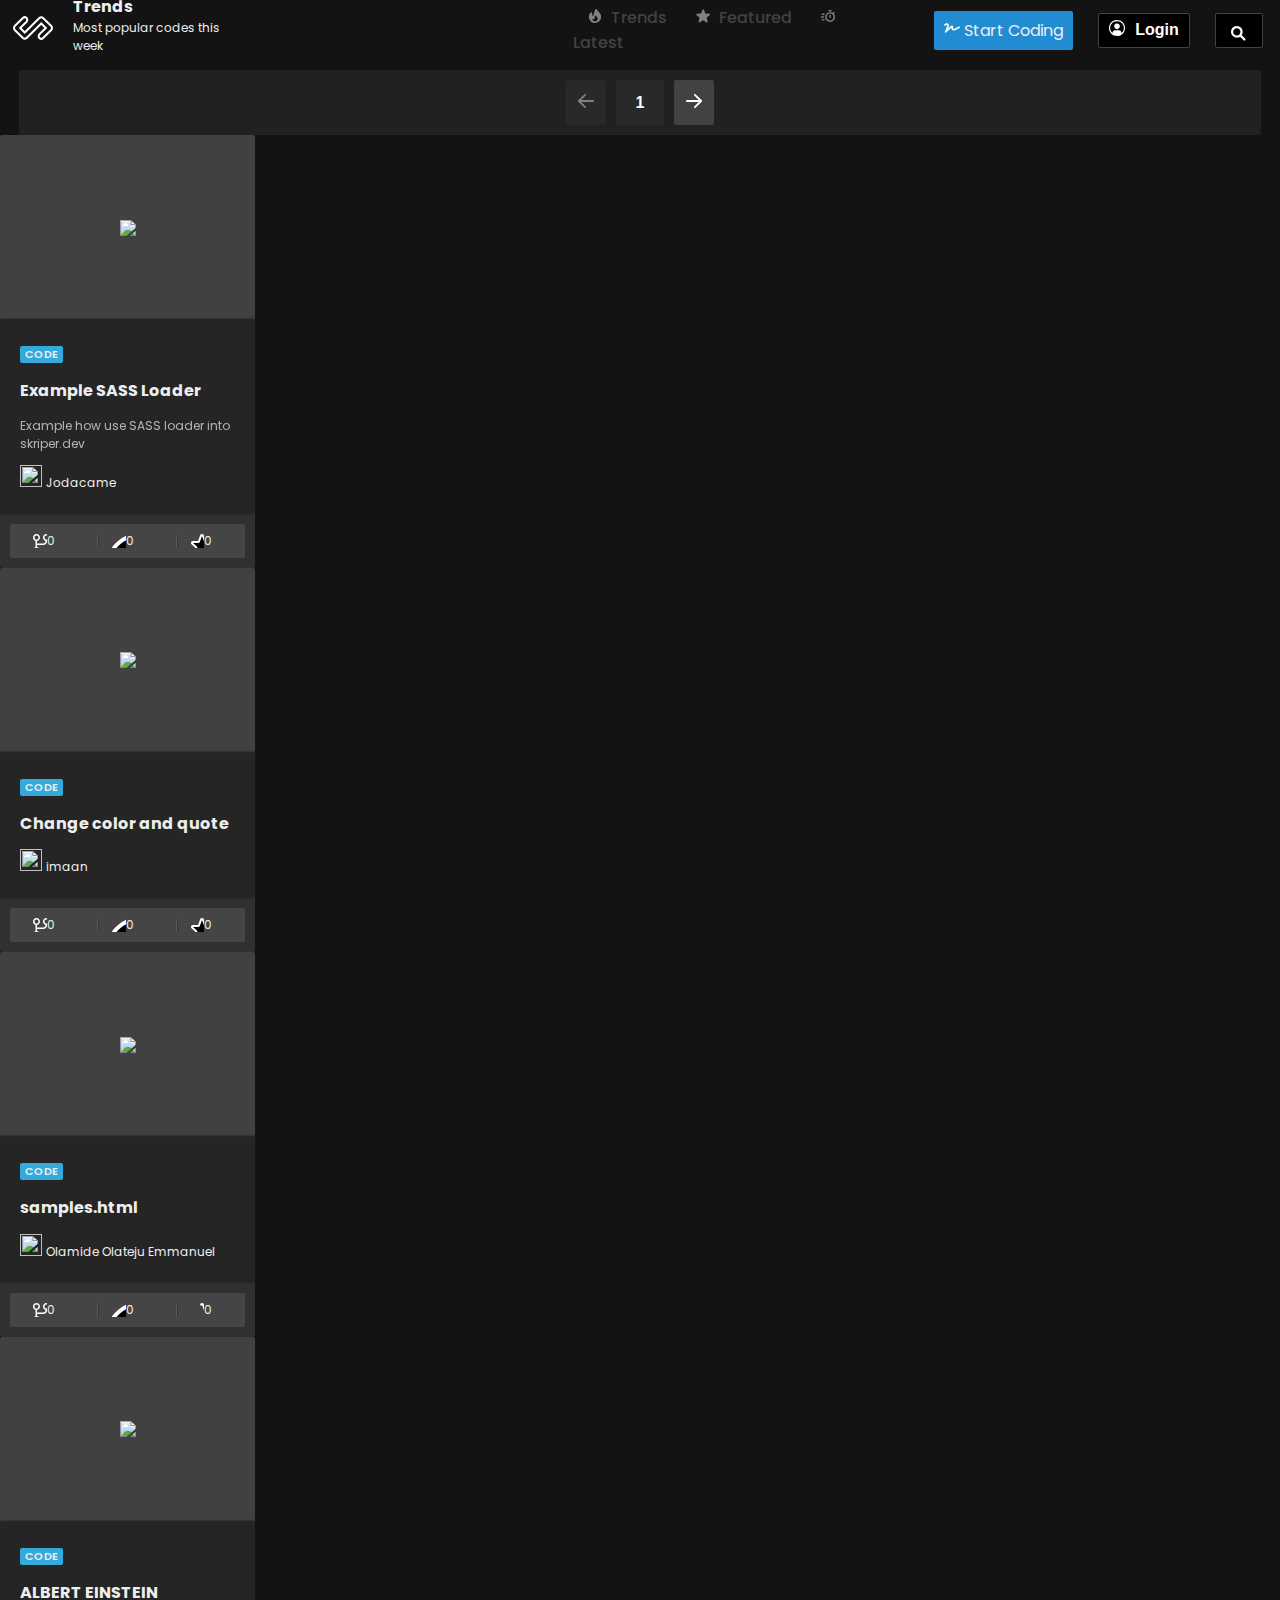
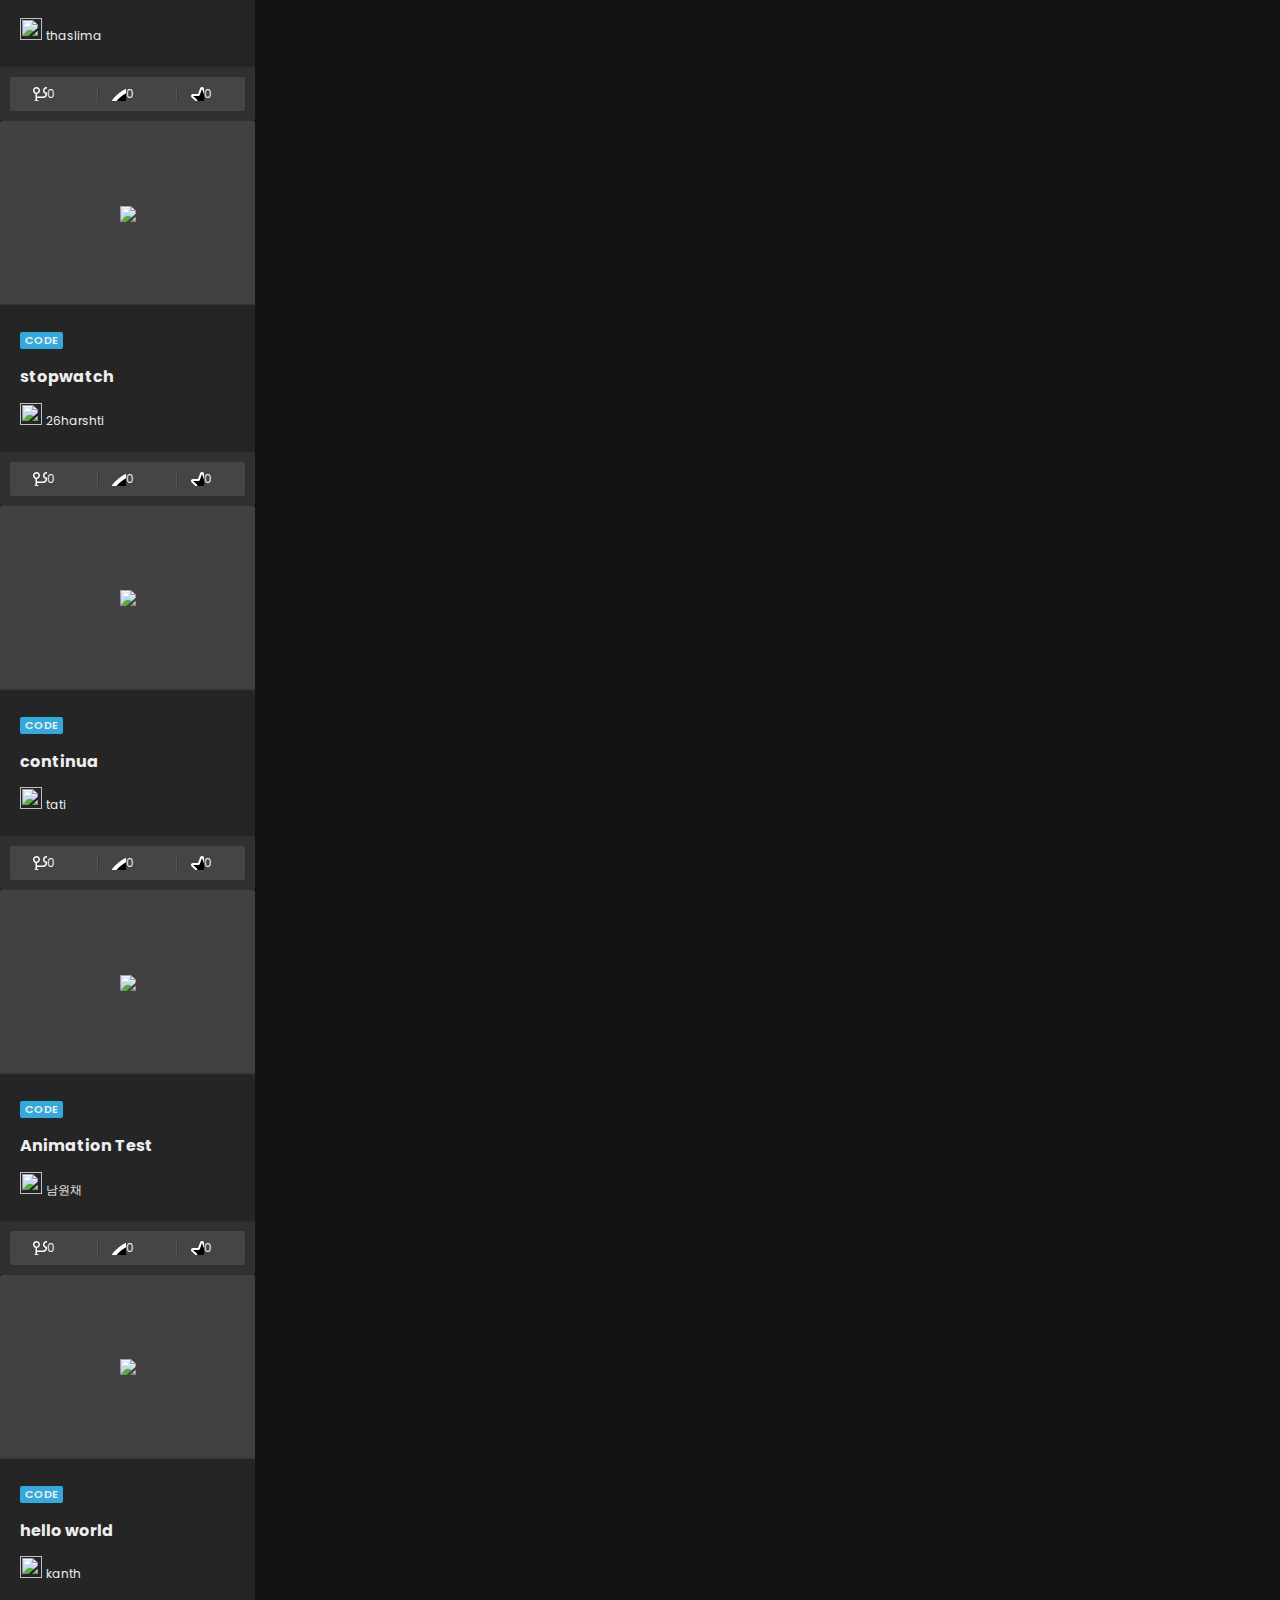
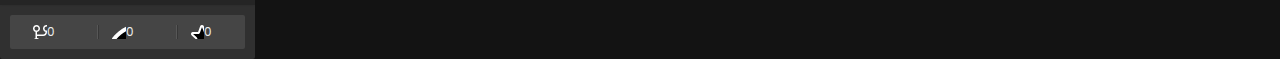
==== trends/trends.html @ 9dd8312c "trends-page" ====
<!DOCTYPE html>
<html lang="en">
<head>
    <meta charset="UTF-8">
    <meta http-equiv="X-UA-Compatible" content="IE=edge">
    <meta name="viewport" content="width=device-width, initial-scale=1.0">
    <title>Trends • Skriper</title>
    <link rel="icon"  type="image/png" href="https://skriper.dev/icon_16.png">
    <link rel="icon"  type="image/png" href="https://skriper.dev/icon_32.png">
    <link rel="icon"  type="image/png" href="https://skriper.dev/icon_64.png">
    <link rel="stylesheet" href="trends.css">
    <link href="https://fonts.googleapis.com/css2?family=Poppins:wght@400;500;600;700&display=swap" rel="stylesheet">
</head>
<body>

    <div class="navbar">
      <img src="just-logo.svg">
      <div class="truncate">
         <h1>Trends</h1>
         <h2>Most popular codes this week</h2>
      </div>
       <div class="ash-colour">
         <a href="/trends.html">
             <span><img src="flame.svg" style="height:14px;  width: 14px;" class="colour"></span>
              <span>Trends</span>
         </a>
         <a href="/featured.html">
           <span>
              <svg width="14" height="14" viewBox="0 0 34 33" fill="none" xmlns="http://www.w3.org/ 2000/svg" class="colour">
                <path d="M33 14.78C33.3716 14.5032 33.6473 14.1169 33.7884 13.6754C33.9294 13.234 33.9288 12.7594 33.7866 12.3183C33.6443 11.8773 33.3676 11.4917 32.9952 11.2159C32.6228 10.94 32.1734 10.7876 31.71 10.78L22.71 10.44C22.6657 10.437 22.6233 10.4212 22.5878 10.3946C22.5523 10.368 22.5253 10.3317 22.51 10.29L19.4 1.89002C19.2437 1.46266 18.9599 1.09364 18.587 0.832921C18.214 0.572199 17.77 0.432373 17.315 0.432373C16.8599 0.432373 16.4159 0.572199 16.043 0.832921C15.67 1.09364 15.3862 1.46266 15.23 1.89002L12.13 10.32C12.1146 10.3617 12.0876 10.398 12.0521 10.4246C12.0166 10.4512 11.9742 10.467 11.93 10.47L2.92996 10.81C2.46657 10.8176 2.01716 10.97 1.64476 11.2459C1.27235 11.5217 0.995623 11.9073 0.853373 12.3483C0.711123 12.7894 0.710485 13.264 0.851548 13.7054C0.992611 14.1469 1.2683 14.5332 1.63996 14.81L8.69996 20.36C8.7353 20.3878 8.76171 20.4254 8.77592 20.468C8.79014 20.5107 8.79155 20.5566 8.77996 20.6L6.34996 29.21C6.22404 29.6485 6.23624 30.1151 6.3849 30.5463C6.53356 30.9776 6.81147 31.3526 7.18081 31.6203C7.55016 31.888 7.99301 32.0355 8.44912 32.0426C8.90523 32.0497 9.35246 31.9161 9.72996 31.66L17.19 26.66C17.2267 26.6347 17.2703 26.6211 17.315 26.6211C17.3596 26.6211 17.4032 26.6347 17.44 26.66L24.9 31.66C25.2724 31.9249 25.718 32.0672 26.175 32.0672C26.6319 32.0672 27.0776 31.9249 27.45 31.66C27.8194 31.3948 28.0976 31.0217 28.2462 30.5919C28.3948 30.1621 28.4066 29.6968 28.28 29.26L25.83 20.62C25.817 20.5767 25.8177 20.5303 25.832 20.4874C25.8463 20.4444 25.8736 20.4069 25.91 20.38L33 14.78Z" fill="#FFFFFF" data-v-3ad87630></path>

              </svg>
          </span>
            <span>Featured</span>
         </a>
         <a href="/latest.html">
          <span>
            <svg width="14" height="14" viewBox="0 0 20 17" fill="none" xmlns="http://www.w3.org/2000/svg" class="colour">
              <path d="M18.145 5.26997L19.708 3.70697L18.294 2.29297L16.586 3.99997C15.536 3.36997 14.312 2.99997 13 2.99997C9.141 2.99997 6 6.13997 6 9.99997C6 13.86 9.141 17 13 17C16.859 17 20 13.86 20 9.99997C19.9992 8.24599 19.3368 6.55687 18.145 5.26997ZM13 15C10.243 15 8 12.757 8 9.99997C8 7.24297 10.243 4.99997 13 4.99997C15.757 4.99997 18 7.24297 18 9.99997C18 12.757 15.757 15 13 15Z" fill="#FFFFFF" data-v-3ad87630></path>
              <path d="M12 7H14V11H12V7ZM11 0H15V2H11V0ZM1 5H5V7H1V5ZM1 13H5V15H1V13ZM0 9H3.99V11H0V9Z" fill="#FFFFFF"></path>
           </svg>
          </span>
          <span>Latest</span>
         </a>
      </div>
       <div class="action">
        <a href="/coding">
            <span class="blue-box">
                <svg width="16" height="16" viewBox="0 0 640 385" fill="none" xmlns="http://www.w3.org/2000/svg">
                    <path d="M623.2 129C571.4 132.5 497.5 183.7 460.1 200.5C431 213.6 405.9 224.9 384 224.9C361.4 224.9 358 208.7 362.7 173C363.8 165 374.4 93.8001 320 96.9001C294.9 98.4001 255.7 121.7 150.5 222.9L192 119.2C222.4 43.3001 138.8 -32.2999 62.3 16.4001L7.4 53.3001C-3.8147e-06 58.0001 -2.2 67.9001 2.5 75.4001L19.7 102.4C24.4 109.9 34.3 112.1 41.8 107.3L99.8 68.4001C118.2 56.7001 140.5 75.6001 132.5 95.5001L34.3 341.1C27.5 358 37 385 64 385C72.3 385 80.5 381.8 86.6 375.6C128.8 333.4 241.3 224.9 297.8 179.8C295.6 208.3 295.7 238.7 318.4 263.6C333.7 280.4 355.7 288.9 383.9 288.9C419.5 288.9 451.9 274.3 486.2 258.9C519.2 244.1 585.2 196.3 624.6 193.1C633.1 192.4 639.8 185.8 639.8 177.3V145.2C640 136.1 632.3 128.4 623.2 129V129Z" fill="#FFFFFF"></path>
                </svg>
                <span>Start Coding</span>
            </span>
          
        </a>
        <button class="action">
            <span class="log-icon">
            <svg width="16" height="16" viewBox="0 0 28 28" fill="none" xmlns="http://www.w3.org/2000/svg">
                <path d="M14 6C13.0111 6 12.0444 6.29325 11.2222 6.84265C10.3999 7.39206 9.75904 8.17295 9.3806 9.08658C9.00217 10.0002 8.90315 11.0055 9.09608 11.9755C9.289 12.9454 9.76521 13.8363 10.4645 14.5355C11.1637 15.2348 12.0546 15.711 13.0246 15.9039C13.9945 16.0969 14.9998 15.9978 15.9134 15.6194C16.8271 15.241 17.6079 14.6001 18.1574 13.7779C18.7068 12.9556 19 11.9889 19 11C19 9.67392 18.4732 8.40215 17.5355 7.46447C16.5979 6.52678 15.3261 6 14 6Z" fill="#FFFFFF"></path>
                <path d="M14 0C11.2311 0 8.52431 0.821086 6.22202 2.35943C3.91973 3.89777 2.12532 6.08427 1.06569 8.64243C0.00606596 11.2006 -0.271181 14.0155 0.269012 16.7313C0.809205 19.447 2.14258 21.9416 4.10051 23.8995C6.05845 25.8574 8.55301 27.1908 11.2687 27.731C13.9845 28.2712 16.7994 27.9939 19.3576 26.9343C21.9157 25.8747 24.1022 24.0803 25.6406 21.778C27.1789 19.4757 28 16.7689 28 14C27.9958 10.2883 26.5194 6.72977 23.8948 4.10518C21.2702 1.48059 17.7117 0.00423472 14 0V0ZM21.992 22.926C21.9721 21.6143 21.4377 20.363 20.5039 19.4416C19.5702 18.5202 18.3118 18.0025 17 18H11C9.68819 18.0025 8.42984 18.5202 7.4961 19.4416C6.56235 20.363 6.02794 21.6143 6.00801 22.926C4.19457 21.3067 2.91574 19.1749 2.34084 16.8127C1.76594 14.4505 1.92211 11.9693 2.78864 9.69786C3.65518 7.42637 5.19123 5.47167 7.19338 4.09257C9.19553 2.71347 11.5693 1.97503 14.0005 1.97503C16.4317 1.97503 18.8055 2.71347 20.8076 4.09257C22.8098 5.47167 24.3458 7.42637 25.2124 9.69786C26.0789 11.9693 26.2351 14.4505 25.6602 16.8127C25.0853 19.1749 23.8064 21.3067 21.993 22.926H21.992Z" fill="#FFFFFF"></path>
            </svg>
            </span>
            <span>Login</span>
        </button>

        <a href="/search" class="action">
            <span class="s-box">
                <svg width="16" height="16" viewBox="0 0 11 11" fill="none" xmlns="http://www.w3.org/2000/svg">
                     <path d="M4.00006 2.63354e-07C3.37434 0.000334705 2.75743 0.147458 2.19891 0.429545C1.64039 0.711631 1.15583 1.12081 0.784186 1.6242C0.412543 2.1276 0.164178 2.71115 0.0590538 3.32798C-0.0460704 3.9448 -0.00502174 4.57768 0.178901 5.17576C0.362823 5.77383 0.684489 6.32042 1.11804 6.77158C1.5516 7.22275 2.08495 7.56591 2.67524 7.77348C3.26552 7.98106 3.89627 8.04726 4.51678 7.96676C5.1373 7.88627 5.73028 7.66132 6.24806 7.31L8.72006 9.78C8.78872 9.85369 8.87152 9.91279 8.96352 9.95378C9.05552 9.99477 9.15483 10.0168 9.25554 10.0186C9.35624 10.0204 9.45627 10.0018 9.54966 9.96412C9.64305 9.9264 9.72788 9.87026 9.7991 9.79904C9.87032 9.72782 9.92646 9.64299 9.96418 9.5496C10.0019 9.45621 10.0204 9.35618 10.0187 9.25548C10.0169 9.15478 9.99483 9.05546 9.95384 8.96346C9.91285 8.87146 9.85375 8.78866 9.78006 8.72L7.31006 6.248C7.7187 5.64658 7.95567 4.94515 7.9955 4.21914C8.03534 3.49312 7.87652 2.76998 7.53614 2.12746C7.19575 1.48495 6.68667 0.947364 6.06364 0.572517C5.4406 0.197669 4.72717 -0.000263541 4.00006 2.63354e-07V2.63354e-07ZM1.50006 4C1.50006 3.33696 1.76345 2.70107 2.23229 2.23223C2.70113 1.76339 3.33702 1.5 4.00006 1.5C4.6631 1.5 5.29899 1.76339 5.76783 2.23223C6.23667 2.70107 6.50006 3.33696 6.50006 4C6.50006 4.66304 6.23667 5.29893 5.76783 5.76777C5.29899 6.23661 4.6631 6.5 4.00006 6.5C3.33702 6.5 2.70113 6.23661 2.23229 5.76777C1.76345 5.29893 1.50006 4.66304 1.50006 4Z" fill="#FFFFFF"></path>
                </svg>
            </span>
        </a>
       </div>
    </div>
    <div flex-align-center class="toolbar">
        <div flex-align-center class="center">
            <div flex flex-center flex-align-center class="arrow">
                <button disabled class="button-r" style="width: 20px;">
                    <span><img src="arrow-left.svg" class="colour"> </span>
                </button>
                <button disabled class="button" style="width:100%;">
                    <span>1</span>
                </button>
                <button class="arrow" style="width: 20px;">
                    <span><img src="arrow-right.svg"></span>
                </button>
            </div>
        </div>
    </div>
    <div class="files">
        <div class="cover">
        <img src="	https://s3.amazonaws.com/skriper.dev/742988b6-7d7b-11ec-bc01-3e1f65d5a184/l1fO8jV?v=1655827665068
        ">
      </div>

    <div class="info">
        <div class="code">code</div>
        <h2 class="title">Example SASS Loader</h2>
        <p class="paragraph">Example how use SASS loader into skriper.dev</p>
        <div class="icon">
            <img src= "https://skriper.dev/assets/img/1.48cdb3d.svg" style="height:22px; width: 22px;">
            <span class="displayname">Jodacame</span>
        </div>
    </div>
    <div class="footer">
       <div class="f-icons">
        <div class="f-icon">
            <span class="icon-container">
                <svg xmlns="http://www.w3.org/2000/svg" width="14" height="14">
                    <path data-v-3ad87630 d="M7.00001 3.50001C7.00022 4.34179 6.69705 5.15545 6.14605 5.79185C5.59506 6.42825 4.83316 6.84475 4.00001 6.96501V9.50001H10.25C10.8467 9.50001 11.419 9.26295 11.841 8.841C12.263 8.41904 12.5 7.84674 12.5 7.25001V6.85501C11.6963 6.61278 11.0064 6.08996 10.5559 5.38175C10.1053 4.67354 9.92411 3.82706 10.0453 2.99647C10.1664 2.16588 10.5819 1.40644 11.216 0.856462C11.8501 0.30648 12.6606 0.00254342 13.5 5.68414e-06C14.386 -0.00159009 15.2396 0.332865 15.8886 0.935907C16.5377 1.53895 16.9339 2.3657 16.9973 3.24939C17.0608 4.13308 16.7867 5.00795 16.2305 5.69751C15.6742 6.38708 14.8771 6.84004 14 6.96501V7.25001C14 8.24457 13.6049 9.19839 12.9017 9.90166C12.1984 10.6049 11.2446 11 10.25 11H4.00001V13.035C4.85393 13.1583 5.63224 13.5926 6.18553 14.2546C6.73883 14.9166 7.02811 15.7596 6.99786 16.6218C6.9676 17.4841 6.61994 18.3048 6.02161 18.9264C5.42328 19.5479 4.61645 19.9266 3.75599 19.9897C2.89553 20.0528 2.04208 19.7959 1.35947 19.2682C0.676865 18.7406 0.213201 17.9794 0.0574857 17.1308C-0.0982295 16.2822 0.0649776 15.406 0.515778 14.6703C0.966578 13.9347 1.6732 13.3915 2.50001 13.145V6.85501C1.69634 6.61278 1.0064 6.08996 0.555852 5.38175C0.105302 4.67354 -0.0758909 3.82706 0.0452743 2.99647C0.16644 2.16588 0.581902 1.40644 1.216 0.856462C1.85009 0.30648 2.66063 0.00254342 3.50001 5.68414e-06C4.42827 5.68414e-06 5.3185 0.368755 5.97488 1.02513C6.63126 1.68151 7.00001 2.57175 7.00001 3.50001V3.50001ZM3.50001 5.50001C4.03044 5.50001 4.53915 5.28929 4.91422 4.91422C5.28929 4.53915 5.50001 4.03044 5.50001 3.50001C5.50001 2.96957 5.28929 2.46086 4.91422 2.08579C4.53915 1.71072 4.03044 1.50001 3.50001 1.50001C2.96958 1.50001 2.46087 1.71072 2.08579 2.08579C1.71072 2.46086 1.50001 2.96957 1.50001 3.50001C1.50001 4.03044 1.71072 4.53915 2.08579 4.91422C2.46087 5.28929 2.96958 5.50001 3.50001 5.50001V5.50001ZM13.5 5.50001C14.0304 5.50001 14.5391 5.28929 14.9142 4.91422C15.2893 4.53915 15.5 4.03044 15.5 3.50001C15.5 2.96957 15.2893 2.46086 14.9142 2.08579C14.5391 1.71072 14.0304 1.50001 13.5 1.50001C12.9696 1.50001 12.4609 1.71072 12.0858 2.08579C11.7107 2.46086 11.5 2.96957 11.5 3.50001C11.5 4.03044 11.7107 4.53915 12.0858 4.91422C12.4609 5.28929 12.9696 5.50001 13.5 5.50001V5.50001ZM5.50001 16.5C5.50001 15.9696 5.28929 15.4609 4.91422 15.0858C4.53915 14.7107 4.03044 14.5 3.50001 14.5C2.96958 14.5 2.46087 14.7107 2.08579 15.0858C1.71072 15.4609 1.50001 15.9696 1.50001 16.5C1.50001 17.0304 1.71072 17.5391 2.08579 17.9142C2.46087 18.2893 2.96958 18.5 3.50001 18.5C4.03044 18.5 4.53915 18.2893 4.91422 17.9142C5.28929 17.5391 5.50001 17.0304 5.50001 16.5Z" fill="#FFFFFF"></path>
                </svg>
                <span class="label">0</span>
            </span>
        </div>
        <div class="f-icon">
            <span class="icon-container">
                <svg xmlns="http://www.w3.org/2000/svg" width="14" height="14">
                    <path data-v-3ad87630 d="M22 26C33.046 26 42 14 42 14C42 14 33.046 2 22 2C10.954 2 2 14 2 14C2 14 10.954 26 22 26Z" stroke="#FFFFFF" stroke-width="4" stroke-linejoin="round"></path>
                    <path data-v-3ad87630 d="M22 19C23.3261 19 24.5979 18.4732 25.5355 17.5355C26.4732 16.5979 27 15.3261 27 14C27 12.6739 26.4732 11.4021 25.5355 10.4645C24.5979 9.52678 23.3261 9 22 9C20.6739 9 19.4021 9.52678 18.4645 10.4645C17.5268 11.4021 17 12.6739 17 14C17 15.3261 17.5268 16.5979 18.4645 17.5355C19.4021 18.4732 20.6739 19 22 19Z" stroke="#FFFFFF" stroke-width="4" stroke-linejoin="round"></path>
                </svg>
                <span class="label">0</span>
            </span>
        </div>
        <div class="f-icon">
            <span class="icon-container">
                 <svg xmlns="http://www.w3.org/2000/svg" width="14" height="14">
                    <path data-v-3ad87630 d="M11.074 1.633C11.394 0.789 12.605 0.789 12.926 1.633L14.996 7.367C15.141 7.747 15.51 8 15.922 8H21.009C21.949 8 22.359 9.17 21.62 9.743L18 13C17.8378 13.1247 17.7193 13.2975 17.6615 13.4937C17.6036 13.6898 17.6094 13.8993 17.678 14.092L19 19.695C19.322 20.595 18.28 21.368 17.492 20.814L12.575 17.694C12.4066 17.5757 12.2058 17.5122 12 17.5122C11.7942 17.5122 11.5934 17.5757 11.425 17.694L6.50799 20.814C5.72099 21.368 4.67798 20.594 4.99998 19.695L6.32199 14.092C6.39056 13.8993 6.39634 13.6898 6.33849 13.4937C6.28065 13.2975 6.16214 13.1247 5.99999 13L2.37999 9.743C1.63999 9.17 2.05198 8 2.98998 8H8.07698C8.27728 8.00067 8.47305 7.9405 8.6384 7.82747C8.80375 7.71444 8.93089 7.55387 9.00299 7.367L11.073 1.633H11.074Z" stroke="#FFFFFF" stroke-width="2" stroke-linecap="round" stroke-linejoin="round"></path>
                 </svg>
                <span class="label">0</span>
            </span>
        </div>
       </div>
    </div>
    </div>

    <div class="files">
        <div class="cover">
        <img src="	https://s3.amazonaws.com/skriper.dev/95ceb6be-d819-11ec-bc01-3e1f65d5a184/XJ4yIs7?v=1655819283765
        " >
       </div>

        <div class="info">
            <div class="code">code</div>
            <h2 class="title">Change color and quote</h2>
            <p class="paragraph"></p>
          <div class="icon">
              <img src= "https://skriper.dev/assets/img/1.48cdb3d.svg" style="height:22px; width: 22px;">
              <span class="displayname">imaan</span>
          </div>
      </div>
      <div class="footer">
           <div class="f-icons">
        
                <div class="f-icon">
                     <span class="icon-container">
                           <svg xmlns="http://www.w3.org/2000/svg" width="14" height="14">
                               <path data-v-3ad87630 d="M7.00001 3.50001C7.00022 4.34179 6.69705 5.15545 6.14605 5.79185C5.59506 6.42825 4.83316 6.84475 4.00001 6.96501V9.50001H10.25C10.8467 9.50001 11.419 9.26295 11.841 8.841C12.263 8.41904 12.5 7.84674 12.5 7.25001V6.85501C11.6963 6.61278 11.0064 6.08996 10.5559 5.38175C10.1053 4.67354 9.92411 3.82706 10.0453 2.99647C10.1664 2.16588 10.5819 1.40644 11.216 0.856462C11.8501 0.30648 12.6606 0.00254342 13.5 5.68414e-06C14.386 -0.00159009 15.2396 0.332865 15.8886 0.935907C16.5377 1.53895 16.9339 2.3657 16.9973 3.24939C17.0608 4.13308 16.7867 5.00795 16.2305 5.69751C15.6742 6.38708 14.8771 6.84004 14 6.96501V7.25001C14 8.24457 13.6049 9.19839 12.9017 9.90166C12.1984 10.6049 11.2446 11 10.25 11H4.00001V13.035C4.85393 13.1583 5.63224 13.5926 6.18553 14.2546C6.73883 14.9166 7.02811 15.7596 6.99786 16.6218C6.9676 17.4841 6.61994 18.3048 6.02161 18.9264C5.42328 19.5479 4.61645 19.9266 3.75599 19.9897C2.89553 20.0528 2.04208 19.7959 1.35947 19.2682C0.676865 18.7406 0.213201 17.9794 0.0574857 17.1308C-0.0982295 16.2822 0.0649776 15.406 0.515778 14.6703C0.966578 13.9347 1.6732 13.3915 2.50001 13.145V6.85501C1.69634 6.61278 1.0064 6.08996 0.555852 5.38175C0.105302 4.67354 -0.0758909 3.82706 0.0452743 2.99647C0.16644 2.16588 0.581902 1.40644 1.216 0.856462C1.85009 0.30648 2.66063 0.00254342 3.50001 5.68414e-06C4.42827 5.68414e-06 5.3185 0.368755 5.97488 1.02513C6.63126 1.68151 7.00001 2.57175 7.00001 3.50001V3.50001ZM3.50001 5.50001C4.03044 5.50001 4.53915 5.28929 4.91422 4.91422C5.28929 4.53915 5.50001 4.03044 5.50001 3.50001C5.50001 2.96957 5.28929 2.46086 4.91422 2.08579C4.53915 1.71072 4.03044 1.50001 3.50001 1.50001C2.96958 1.50001 2.46087 1.71072 2.08579 2.08579C1.71072 2.46086 1.50001 2.96957 1.50001 3.50001C1.50001 4.03044 1.71072 4.53915 2.08579 4.91422C2.46087 5.28929 2.96958 5.50001 3.50001 5.50001V5.50001ZM13.5 5.50001C14.0304 5.50001 14.5391 5.28929 14.9142 4.91422C15.2893 4.53915 15.5 4.03044 15.5 3.50001C15.5 2.96957 15.2893 2.46086 14.9142 2.08579C14.5391 1.71072 14.0304 1.50001 13.5 1.50001C12.9696 1.50001 12.4609 1.71072 12.0858 2.08579C11.7107 2.46086 11.5 2.96957 11.5 3.50001C11.5 4.03044 11.7107 4.53915 12.0858 4.91422C12.4609 5.28929 12.9696 5.50001 13.5 5.50001V5.50001ZM5.50001 16.5C5.50001 15.9696 5.28929 15.4609 4.91422 15.0858C4.53915 14.7107 4.03044 14.5 3.50001 14.5C2.96958 14.5 2.46087 14.7107 2.08579 15.0858C1.71072 15.4609 1.50001 15.9696 1.50001 16.5C1.50001 17.0304 1.71072 17.5391 2.08579 17.9142C2.46087 18.2893 2.96958 18.5 3.50001 18.5C4.03044 18.5 4.53915 18.2893 4.91422 17.9142C5.28929 17.5391 5.50001 17.0304 5.50001 16.5Z" fill="#FFFFFF"></path>
                            </svg>
                           <span class="label">0</span>
                     </span>
                 </div>
                  <div class="f-icon">
                     <span class="icon-container">
                            <svg xmlns="http://www.w3.org/2000/svg" width="14" height="14">
                                <path data-v-3ad87630 d="M22 26C33.046 26 42 14 42 14C42 14 33.046 2 22 2C10.954 2 2 14 2 14C2 14 10.954 26 22 26Z" stroke="#FFFFFF" stroke-width="4" stroke-linejoin="round"></path>
                                <path data-v-3ad87630 d="M22 19C23.3261 19 24.5979 18.4732 25.5355 17.5355C26.4732 16.5979 27 15.3261 27 14C27 12.6739 26.4732 11.4021 25.5355 10.4645C24.5979 9.52678 23.3261 9 22 9C20.6739 9 19.4021 9.52678 18.4645 10.4645C17.5268 11.4021 17 12.6739 17 14C17 15.3261 17.5268 16.5979 18.4645 17.5355C19.4021 18.4732 20.6739 19 22 19Z" stroke="#FFFFFF" stroke-width="4" stroke-linejoin="round"></path>
                          </svg>
                           <span class="label">0</span>
                      </span>
                 </div>
                 <div class="f-icon">
                      <span class="icon-container">
                          <svg xmlns="http://www.w3.org/2000/svg" width="14" height="14">
                            <path data-v-3ad87630 d="M11.074 1.633C11.394 0.789 12.605 0.789 12.926 1.633L14.996 7.367C15.141 7.747 15.51 8 15.922 8H21.009C21.949 8 22.359 9.17 21.62 9.743L18 13C17.8378 13.1247 17.7193 13.2975 17.6615 13.4937C17.6036 13.6898 17.6094 13.8993 17.678 14.092L19 19.695C19.322 20.595 18.28 21.368 17.492 20.814L12.575 17.694C12.4066 17.5757 12.2058 17.5122 12 17.5122C11.7942 17.5122 11.5934 17.5757 11.425 17.694L6.50799 20.814C5.72099 21.368 4.67798 20.594 4.99998 19.695L6.32199 14.092C6.39056 13.8993 6.39634 13.6898 6.33849 13.4937C6.28065 13.2975 6.16214 13.1247 5.99999 13L2.37999 9.743C1.63999 9.17 2.05198 8 2.98998 8H8.07698C8.27728 8.00067 8.47305 7.9405 8.6384 7.82747C8.80375 7.71444 8.93089 7.55387 9.00299 7.367L11.073 1.633H11.074Z" stroke="#FFFFFF" stroke-width="2" stroke-linecap="round" stroke-linejoin="round"></path>
                      </svg>
                      <span class="label">0</span>
                 </span>
             </div>
         </div>
      </div>
  </div>

    <div class="files">
        <div class="cover">
            <img src="https://s3.amazonaws.com/skriper.dev/4454acea-f131-11ec-bc01-3e1f65d5a184/dPVym5K?v=1655799364288
          ">
        </div>
    
       <div class="info">
           <div class="code">code</div>
            <h2 class="title">samples.html</h2>
           <p class="paragraph"></p>
            <div class="icon">
                <img src= "https://skriper.dev/assets/img/1.48cdb3d.svg" style="height:22px; width: 22px;">
               <span class="displayname">Olamide Olateju Emmanuel</span>
           </div>
       </div>
        <div class="footer">
           <div class="f-icons">
        
               <div class="f-icon">
                  <span class="icon-container">
                       <svg xmlns="http://www.w3.org/2000/svg" width="14" height="14">
                          <path data-v-3ad87630 d="M7.00001 3.50001C7.00022 4.34179 6.69705 5.15545 6.14605 5.79185C5.59506 6.42825 4.83316 6.84475 4.00001 6.96501V9.50001H10.25C10.8467 9.50001 11.419 9.26295 11.841 8.841C12.263 8.41904 12.5 7.84674 12.5 7.25001V6.85501C11.6963 6.61278 11.0064 6.08996 10.5559 5.38175C10.1053 4.67354 9.92411 3.82706 10.0453 2.99647C10.1664 2.16588 10.5819 1.40644 11.216 0.856462C11.8501 0.30648 12.6606 0.00254342 13.5 5.68414e-06C14.386 -0.00159009 15.2396 0.332865 15.8886 0.935907C16.5377 1.53895 16.9339 2.3657 16.9973 3.24939C17.0608 4.13308 16.7867 5.00795 16.2305 5.69751C15.6742 6.38708 14.8771 6.84004 14 6.96501V7.25001C14 8.24457 13.6049 9.19839 12.9017 9.90166C12.1984 10.6049 11.2446 11 10.25 11H4.00001V13.035C4.85393 13.1583 5.63224 13.5926 6.18553 14.2546C6.73883 14.9166 7.02811 15.7596 6.99786 16.6218C6.9676 17.4841 6.61994 18.3048 6.02161 18.9264C5.42328 19.5479 4.61645 19.9266 3.75599 19.9897C2.89553 20.0528 2.04208 19.7959 1.35947 19.2682C0.676865 18.7406 0.213201 17.9794 0.0574857 17.1308C-0.0982295 16.2822 0.0649776 15.406 0.515778 14.6703C0.966578 13.9347 1.6732 13.3915 2.50001 13.145V6.85501C1.69634 6.61278 1.0064 6.08996 0.555852 5.38175C0.105302 4.67354 -0.0758909 3.82706 0.0452743 2.99647C0.16644 2.16588 0.581902 1.40644 1.216 0.856462C1.85009 0.30648 2.66063 0.00254342 3.50001 5.68414e-06C4.42827 5.68414e-06 5.3185 0.368755 5.97488 1.02513C6.63126 1.68151 7.00001 2.57175 7.00001 3.50001V3.50001ZM3.50001 5.50001C4.03044 5.50001 4.53915 5.28929 4.91422 4.91422C5.28929 4.53915 5.50001 4.03044 5.50001 3.50001C5.50001 2.96957 5.28929 2.46086 4.91422 2.08579C4.53915 1.71072 4.03044 1.50001 3.50001 1.50001C2.96958 1.50001 2.46087 1.71072 2.08579 2.08579C1.71072 2.46086 1.50001 2.96957 1.50001 3.50001C1.50001 4.03044 1.71072 4.53915 2.08579 4.91422C2.46087 5.28929 2.96958 5.50001 3.50001 5.50001V5.50001ZM13.5 5.50001C14.0304 5.50001 14.5391 5.28929 14.9142 4.91422C15.2893 4.53915 15.5 4.03044 15.5 3.50001C15.5 2.96957 15.2893 2.46086 14.9142 2.08579C14.5391 1.71072 14.0304 1.50001 13.5 1.50001C12.9696 1.50001 12.4609 1.71072 12.0858 2.08579C11.7107 2.46086 11.5 2.96957 11.5 3.50001C11.5 4.03044 11.7107 4.53915 12.0858 4.91422C12.4609 5.28929 12.9696 5.50001 13.5 5.50001V5.50001ZM5.50001 16.5C5.50001 15.9696 5.28929 15.4609 4.91422 15.0858C4.53915 14.7107 4.03044 14.5 3.50001 14.5C2.96958 14.5 2.46087 14.7107 2.08579 15.0858C1.71072 15.4609 1.50001 15.9696 1.50001 16.5C1.50001 17.0304 1.71072 17.5391 2.08579 17.9142C2.46087 18.2893 2.96958 18.5 3.50001 18.5C4.03044 18.5 4.53915 18.2893 4.91422 17.9142C5.28929 17.5391 5.50001 17.0304 5.50001 16.5Z" fill="#FFFFFF"></path>
                      </svg>
                      <span class="label">0</span>
                 </span>
             </div>
              <div class="f-icon">
                    <span class="icon-container">
                        <svg xmlns="http://www.w3.org/2000/svg" width="14" height="14">
                            <path data-v-3ad87630 d="M22 26C33.046 26 42 14 42 14C42 14 33.046 2 22 2C10.954 2 2 14 2 14C2 14 10.954 26 22 26Z" stroke="#FFFFFF" stroke-width="4" stroke-linejoin="round"></path>
                           <path data-v-3ad87630 d="M22 19C23.3261 19 24.5979 18.4732 25.5355 17.5355C26.4732 16.5979 27 15.3261 27 14C27 12.6739 26.4732 11.4021 25.5355 10.4645C24.5979 9.52678 23.3261 9 22 9C20.6739 9 19.4021 9.52678 18.4645 10.4645C17.5268 11.4021 17 12.6739 17 14C17 15.3261 17.5268 16.5979 18.4645 17.5355C19.4021 18.4732 20.6739 19 22 19Z" stroke="#FFFFFF" stroke-width="4" stroke-linejoin="round"></path>
                       </svg>
                      <span class="label">0</span>
                  </span>
             </div>
                  <div class="f-icon">
                        <span class="icon-container">
                           <svg xmlns="http://www.w3.org/2000/svg" width="14" height="14">
                            <path data-v-3ad87630 d="M11.074 1.633C11.394 0.789 12.605 0.789 12.926 1.633L14.996 7.367C15.141 7.  747 15.51 8 15.922 8H21.009C21.949 8 22.359 9.17 21.62 9.743L18 13C17.8378 13.1247 17.7193 13.2975 17.6615 13.4937C17.6036 13.6898 17.6094 13.8993 17.678 14.092L19 19.695C19.322 20.595 18.28 21.368 17.492 20.814L12.575 17.694C12.4066 17.5757 12.2058 17.5122 12 17.5122C11.7942 17.5122 11.5934 17.5757 11.425 17.694L6.50799 20.814C5.72099 21.368 4.67798 20.594 4.99998 19.695L6.32199 14.092C6.39056 13.8993 6.39634 13.6898 6.33849 13.4937C6.28065 13.2975 6.16214 13.1247 5.99999 13L2.37999 9.743C1.63999 9.17 2.05198 8 2.98998 8H8.07698C8.27728 8.00067 8.47305 7.9405 8.6384 7.82747C8.80375 7.71444 8.93089 7.55387 9.00299 7.367L11.073 1.633H11.074Z" stroke="#FFFFFF" stroke-width="2" stroke-linecap="round" stroke-linejoin="round"></path>
                       </svg>
                       <span class="label">0</span>
                 </span>
             </div>
          </div>
        </div>
    </div>

    <div class="files">
        <div class="cover">
        <img src="https://s3.amazonaws.com/skriper.dev/75edd8b6-f11e-11ec-bc01-3e1f65d5a184/JBzHSrD?v=1655791085803
        ">
       </div>
    
       <div class="info">
            <div class="code">code</div>
              <h2 class="title">ALBERT EINSTEIN</h2>
               <p class="paragraph"></p>
              <div class="icon">
                 <img src= "https://skriper.dev/assets/img/1.48cdb3d.svg" style="height:22px; width: 22px;">
                 <span class="displayname">thaslima</span>
            </div>
        </div>
       <div class="footer">
             <div class="f-icons">
        
                 <div class="f-icon">
                     <span class="icon-container">
                         <svg xmlns="http://www.w3.org/2000/svg" width="14" height="14">
                           <path data-v-3ad87630 d="M7.00001 3.50001C7.00022 4.34179 6.69705 5.15545 6.14605 5.79185C5.59506 6.42825 4.83316 6.84475 4.00001 6.96501V9.50001H10.25C10.8467 9.50001 11.419 9.26295 11.841 8.841C12.263 8.41904 12.5 7.84674 12.5 7.25001V6.85501C11.6963 6.61278 11.0064 6.08996 10.5559 5.38175C10.1053 4.67354 9.92411 3.82706 10.0453 2.99647C10.1664 2.16588 10.5819 1.40644 11.216 0.856462C11.8501 0.30648 12.6606 0.00254342 13.5 5.68414e-06C14.386 -0.00159009 15.2396 0.332865 15.8886 0.935907C16.5377 1.53895 16.9339 2.3657 16.9973 3.24939C17.0608 4.13308 16.7867 5.00795 16.2305 5.69751C15.6742 6.38708 14.8771 6.84004 14 6.96501V7.25001C14 8.24457 13.6049 9.19839 12.9017 9.90166C12.1984 10.6049 11.2446 11 10.25 11H4.00001V13.035C4.85393 13.1583 5.63224 13.5926 6.18553 14.2546C6.73883 14.9166 7.02811 15.7596 6.99786 16.6218C6.9676 17.4841 6.61994 18.3048 6.02161 18.9264C5.42328 19.5479 4.61645 19.9266 3.75599 19.9897C2.89553 20.0528 2.04208 19.7959 1.35947 19.2682C0.676865 18.7406 0.213201 17.9794 0.0574857 17.1308C-0.0982295 16.2822 0.0649776 15.406 0.515778 14.6703C0.966578 13.9347 1.6732 13.3915 2.50001 13.145V6.85501C1.69634 6.61278 1.0064 6.08996 0.555852 5.38175C0.105302 4.67354 -0.0758909 3.82706 0.0452743 2.99647C0.16644 2.16588 0.581902 1.40644 1.216 0.856462C1.85009 0.30648 2.66063 0.00254342 3.50001 5.68414e-06C4.42827 5.68414e-06 5.3185 0.368755 5.97488 1.02513C6.63126 1.68151 7.00001 2.57175 7.00001 3.50001V3.50001ZM3.50001 5.50001C4.03044 5.50001 4.53915 5.28929 4.91422 4.91422C5.28929 4.53915 5.50001 4.03044 5.50001 3.50001C5.50001 2.96957 5.28929 2.46086 4.91422 2.08579C4.53915 1.71072 4.03044 1.50001 3.50001 1.50001C2.96958 1.50001 2.46087 1.71072 2.08579 2.08579C1.71072 2.46086 1.50001 2.96957 1.50001 3.50001C1.50001 4.03044 1.71072 4.53915 2.08579 4.91422C2.46087 5.28929 2.96958 5.50001 3.50001 5.50001V5.50001ZM13.5 5.50001C14.0304 5.50001 14.5391 5.28929 14.9142 4.91422C15.2893 4.53915 15.5 4.03044 15.5 3.50001C15.5 2.96957 15.2893 2.46086 14.9142 2.08579C14.5391 1.71072 14.0304 1.50001 13.5 1.50001C12.9696 1.50001 12.4609 1.71072 12.0858 2.08579C11.7107 2.46086 11.5 2.96957 11.5 3.50001C11.5 4.03044 11.7107 4.53915 12.0858 4.91422C12.4609 5.28929 12.9696 5.50001 13.5 5.50001V5.50001ZM5.50001 16.5C5.50001 15.9696 5.28929 15.4609 4.91422 15.0858C4.53915 14.7107 4.03044 14.5 3.50001 14.5C2.96958 14.5 2.46087 14.7107 2.08579 15.0858C1.71072 15.4609 1.50001 15.9696 1.50001 16.5C1.50001 17.0304 1.71072 17.5391 2.08579 17.9142C2.46087 18.2893 2.96958 18.5 3.50001 18.5C4.03044 18.5 4.53915 18.2893 4.91422 17.9142C5.28929 17.5391 5.50001 17.0304 5.50001 16.5Z" fill="#FFFFFF"></path>
                      </svg>
                       <span class="label">0</span>
                   </span>
             </div>
             <div class="f-icon">
                 <span class="icon-container">
                     <svg xmlns="http://www.w3.org/2000/svg" width="14" height="14">
                         <path data-v-3ad87630 d="M22 26C33.046 26 42 14 42 14C42 14 33.046 2 22 2C10.954 2 2 14 2 14C2 14 10.954 26 22 26Z" stroke="#FFFFFF" stroke-width="4" stroke-linejoin="round"></path>
                         <path data-v-3ad87630 d="M22 19C23.3261 19 24.5979 18.4732 25.5355 17.5355C26.4732 16.5979 27 15.3261 27 14C27 12.6739 26.4732 11.4021 25.5355 10.4645C24.5979 9.52678 23.3261 9 22 9C20.6739 9 19.4021 9.52678 18.4645 10.4645C17.5268 11.4021 17 12.6739 17 14C17 15.3261 17.5268 16.5979 18.4645 17.5355C19.4021 18.4732 20.6739 19 22 19Z" stroke="#FFFFFF" stroke-width="4" stroke-linejoin="round"></path>
                     </svg>
                      <span class="label">0</span>
                  </span>
             </div>
               <div class="f-icon">
                  <span class="icon-container">
                       <svg xmlns="http://www.w3.org/2000/svg" width="14" height="14">
                            <path data-v-3ad87630 d="M11.074 1.633C11.394 0.789 12.605 0.789 12.926 1.633L14.996 7.367C15.141 7.747 15.51 8 15.922 8H21.009C21.949 8 22.359 9.17 21.62 9.743L18 13C17.8378 13.1247 17.7193 13.2975 17.6615 13.4937C17.6036 13.6898 17.6094 13.8993 17.678 14.092L19 19.695C19.322 20.595 18.28 21.368 17.492 20.814L12.575 17.694C12.4066 17.5757 12.2058 17.5122 12 17.5122C11.7942 17.5122 11.5934 17.5757 11.425 17.694L6.50799 20.814C5.72099 21.368 4.67798 20.594 4.99998 19.695L6.32199 14.092C6.39056 13.8993 6.39634 13.6898 6.33849 13.4937C6.28065 13.2975 6.16214 13.1247 5.99999 13L2.37999 9.743C1.63999 9.17 2.05198 8 2.98998 8H8.07698C8.27728 8.00067 8.47305 7.9405 8.6384 7.82747C8.80375 7.71444 8.93089 7.55387 9.00299 7.367L11.073 1.633H11.074Z" stroke="#FFFFFF" stroke-width="2" stroke-linecap="round" stroke-linejoin="round"></path>
                      </svg>
                       <span class="label">0</span>
                 </span>
             </div>
          </div>
      </div>
    </div>
    <div class="files">
        <div class="cover">
        <img src="https://s3.amazonaws.com/skriper.dev/70432378-f117-11ec-bc01-3e1f65d5a184/G6kqMzs?v=1655787065574
        ">
        </div>
    
          <div class="info">
        <div class="code">code</div>
        <h2 class="title">stopwatch</h2>
        <p class="paragraph"></p>
        <div class="icon">
            <img src= "https://skriper.dev/assets/img/1.48cdb3d.svg" style="height:22px; width: 22px;">
            <span class="displayname">26harshti</span>
        </div>
      </div>
      <div class="footer">
       <div class="f-icons">
        
        <div class="f-icon">
            <span class="icon-container">
                <svg xmlns="http://www.w3.org/2000/svg" width="14" height="14">
                    <path data-v-3ad87630 d="M7.00001 3.50001C7.00022 4.34179 6.69705 5.15545 6.14605 5.79185C5.59506 6.42825 4.83316 6.84475 4.00001 6.96501V9.50001H10.25C10.8467 9.50001 11.419 9.26295 11.841 8.841C12.263 8.41904 12.5 7.84674 12.5 7.25001V6.85501C11.6963 6.61278 11.0064 6.08996 10.5559 5.38175C10.1053 4.67354 9.92411 3.82706 10.0453 2.99647C10.1664 2.16588 10.5819 1.40644 11.216 0.856462C11.8501 0.30648 12.6606 0.00254342 13.5 5.68414e-06C14.386 -0.00159009 15.2396 0.332865 15.8886 0.935907C16.5377 1.53895 16.9339 2.3657 16.9973 3.24939C17.0608 4.13308 16.7867 5.00795 16.2305 5.69751C15.6742 6.38708 14.8771 6.84004 14 6.96501V7.25001C14 8.24457 13.6049 9.19839 12.9017 9.90166C12.1984 10.6049 11.2446 11 10.25 11H4.00001V13.035C4.85393 13.1583 5.63224 13.5926 6.18553 14.2546C6.73883 14.9166 7.02811 15.7596 6.99786 16.6218C6.9676 17.4841 6.61994 18.3048 6.02161 18.9264C5.42328 19.5479 4.61645 19.9266 3.75599 19.9897C2.89553 20.0528 2.04208 19.7959 1.35947 19.2682C0.676865 18.7406 0.213201 17.9794 0.0574857 17.1308C-0.0982295 16.2822 0.0649776 15.406 0.515778 14.6703C0.966578 13.9347 1.6732 13.3915 2.50001 13.145V6.85501C1.69634 6.61278 1.0064 6.08996 0.555852 5.38175C0.105302 4.67354 -0.0758909 3.82706 0.0452743 2.99647C0.16644 2.16588 0.581902 1.40644 1.216 0.856462C1.85009 0.30648 2.66063 0.00254342 3.50001 5.68414e-06C4.42827 5.68414e-06 5.3185 0.368755 5.97488 1.02513C6.63126 1.68151 7.00001 2.57175 7.00001 3.50001V3.50001ZM3.50001 5.50001C4.03044 5.50001 4.53915 5.28929 4.91422 4.91422C5.28929 4.53915 5.50001 4.03044 5.50001 3.50001C5.50001 2.96957 5.28929 2.46086 4.91422 2.08579C4.53915 1.71072 4.03044 1.50001 3.50001 1.50001C2.96958 1.50001 2.46087 1.71072 2.08579 2.08579C1.71072 2.46086 1.50001 2.96957 1.50001 3.50001C1.50001 4.03044 1.71072 4.53915 2.08579 4.91422C2.46087 5.28929 2.96958 5.50001 3.50001 5.50001V5.50001ZM13.5 5.50001C14.0304 5.50001 14.5391 5.28929 14.9142 4.91422C15.2893 4.53915 15.5 4.03044 15.5 3.50001C15.5 2.96957 15.2893 2.46086 14.9142 2.08579C14.5391 1.71072 14.0304 1.50001 13.5 1.50001C12.9696 1.50001 12.4609 1.71072 12.0858 2.08579C11.7107 2.46086 11.5 2.96957 11.5 3.50001C11.5 4.03044 11.7107 4.53915 12.0858 4.91422C12.4609 5.28929 12.9696 5.50001 13.5 5.50001V5.50001ZM5.50001 16.5C5.50001 15.9696 5.28929 15.4609 4.91422 15.0858C4.53915 14.7107 4.03044 14.5 3.50001 14.5C2.96958 14.5 2.46087 14.7107 2.08579 15.0858C1.71072 15.4609 1.50001 15.9696 1.50001 16.5C1.50001 17.0304 1.71072 17.5391 2.08579 17.9142C2.46087 18.2893 2.96958 18.5 3.50001 18.5C4.03044 18.5 4.53915 18.2893 4.91422 17.9142C5.28929 17.5391 5.50001 17.0304 5.50001 16.5Z" fill="#FFFFFF"></path>
                </svg>
                <span class="label">0</span>
            </span>
        </div>
        <div class="f-icon">
            <span class="icon-container">
                <svg xmlns="http://www.w3.org/2000/svg" width="14" height="14">
                    <path data-v-3ad87630 d="M22 26C33.046 26 42 14 42 14C42 14 33.046 2 22 2C10.954 2 2 14 2 14C2 14 10.954 26 22 26Z" stroke="#FFFFFF" stroke-width="4" stroke-linejoin="round"></path>
                    <path data-v-3ad87630 d="M22 19C23.3261 19 24.5979 18.4732 25.5355 17.5355C26.4732 16.5979 27 15.3261 27 14C27 12.6739 26.4732 11.4021 25.5355 10.4645C24.5979 9.52678 23.3261 9 22 9C20.6739 9 19.4021 9.52678 18.4645 10.4645C17.5268 11.4021 17 12.6739 17 14C17 15.3261 17.5268 16.5979 18.4645 17.5355C19.4021 18.4732 20.6739 19 22 19Z" stroke="#FFFFFF" stroke-width="4" stroke-linejoin="round"></path>
                </svg>
                <span class="label">0</span>
            </span>
        </div>
        <div class="f-icon">
            <span class="icon-container">
                 <svg xmlns="http://www.w3.org/2000/svg" width="14" height="14">
                    <path data-v-3ad87630 d="M11.074 1.633C11.394 0.789 12.605 0.789 12.926 1.633L14.996 7.367C15.141 7.747 15.51 8 15.922 8H21.009C21.949 8 22.359 9.17 21.62 9.743L18 13C17.8378 13.1247 17.7193 13.2975 17.6615 13.4937C17.6036 13.6898 17.6094 13.8993 17.678 14.092L19 19.695C19.322 20.595 18.28 21.368 17.492 20.814L12.575 17.694C12.4066 17.5757 12.2058 17.5122 12 17.5122C11.7942 17.5122 11.5934 17.5757 11.425 17.694L6.50799 20.814C5.72099 21.368 4.67798 20.594 4.99998 19.695L6.32199 14.092C6.39056 13.8993 6.39634 13.6898 6.33849 13.4937C6.28065 13.2975 6.16214 13.1247 5.99999 13L2.37999 9.743C1.63999 9.17 2.05198 8 2.98998 8H8.07698C8.27728 8.00067 8.47305 7.9405 8.6384 7.82747C8.80375 7.71444 8.93089 7.55387 9.00299 7.367L11.073 1.633H11.074Z" stroke="#FFFFFF" stroke-width="2" stroke-linecap="round" stroke-linejoin="round"></path>
                 </svg>
                <span class="label">0</span>
            </span>
        </div>
       </div>
      </div>
    </div>

    <div class="files">
        <div class="cover">
        <img src="	https://s3.amazonaws.com/skriper.dev/b2b53666-ec1b-11ec-bc01-3e1f65d5a184/eWqpQiD?v=1655654883076
        ">
    </div>
    <div class="info">
        <div class="code">code</div>
        <h2 class="title">continua</h2>
        <p class="paragraph"></p>
        <div class="icon">
            <img src= "https://skriper.dev/assets/img/1.48cdb3d.svg" style="height:22px; width: 22px;">
            <span class="displayname">tati</span>
        </div>
    </div>
    <div class="footer">
       <div class="f-icons">
       
        <div class="f-icon">
            <span class="icon-container">
                <svg xmlns="http://www.w3.org/2000/svg" width="14" height="14">
                    <path data-v-3ad87630 d="M7.00001 3.50001C7.00022 4.34179 6.69705 5.15545 6.14605 5.79185C5.59506 6.42825 4.83316 6.84475 4.00001 6.96501V9.50001H10.25C10.8467 9.50001 11.419 9.26295 11.841 8.841C12.263 8.41904 12.5 7.84674 12.5 7.25001V6.85501C11.6963 6.61278 11.0064 6.08996 10.5559 5.38175C10.1053 4.67354 9.92411 3.82706 10.0453 2.99647C10.1664 2.16588 10.5819 1.40644 11.216 0.856462C11.8501 0.30648 12.6606 0.00254342 13.5 5.68414e-06C14.386 -0.00159009 15.2396 0.332865 15.8886 0.935907C16.5377 1.53895 16.9339 2.3657 16.9973 3.24939C17.0608 4.13308 16.7867 5.00795 16.2305 5.69751C15.6742 6.38708 14.8771 6.84004 14 6.96501V7.25001C14 8.24457 13.6049 9.19839 12.9017 9.90166C12.1984 10.6049 11.2446 11 10.25 11H4.00001V13.035C4.85393 13.1583 5.63224 13.5926 6.18553 14.2546C6.73883 14.9166 7.02811 15.7596 6.99786 16.6218C6.9676 17.4841 6.61994 18.3048 6.02161 18.9264C5.42328 19.5479 4.61645 19.9266 3.75599 19.9897C2.89553 20.0528 2.04208 19.7959 1.35947 19.2682C0.676865 18.7406 0.213201 17.9794 0.0574857 17.1308C-0.0982295 16.2822 0.0649776 15.406 0.515778 14.6703C0.966578 13.9347 1.6732 13.3915 2.50001 13.145V6.85501C1.69634 6.61278 1.0064 6.08996 0.555852 5.38175C0.105302 4.67354 -0.0758909 3.82706 0.0452743 2.99647C0.16644 2.16588 0.581902 1.40644 1.216 0.856462C1.85009 0.30648 2.66063 0.00254342 3.50001 5.68414e-06C4.42827 5.68414e-06 5.3185 0.368755 5.97488 1.02513C6.63126 1.68151 7.00001 2.57175 7.00001 3.50001V3.50001ZM3.50001 5.50001C4.03044 5.50001 4.53915 5.28929 4.91422 4.91422C5.28929 4.53915 5.50001 4.03044 5.50001 3.50001C5.50001 2.96957 5.28929 2.46086 4.91422 2.08579C4.53915 1.71072 4.03044 1.50001 3.50001 1.50001C2.96958 1.50001 2.46087 1.71072 2.08579 2.08579C1.71072 2.46086 1.50001 2.96957 1.50001 3.50001C1.50001 4.03044 1.71072 4.53915 2.08579 4.91422C2.46087 5.28929 2.96958 5.50001 3.50001 5.50001V5.50001ZM13.5 5.50001C14.0304 5.50001 14.5391 5.28929 14.9142 4.91422C15.2893 4.53915 15.5 4.03044 15.5 3.50001C15.5 2.96957 15.2893 2.46086 14.9142 2.08579C14.5391 1.71072 14.0304 1.50001 13.5 1.50001C12.9696 1.50001 12.4609 1.71072 12.0858 2.08579C11.7107 2.46086 11.5 2.96957 11.5 3.50001C11.5 4.03044 11.7107 4.53915 12.0858 4.91422C12.4609 5.28929 12.9696 5.50001 13.5 5.50001V5.50001ZM5.50001 16.5C5.50001 15.9696 5.28929 15.4609 4.91422 15.0858C4.53915 14.7107 4.03044 14.5 3.50001 14.5C2.96958 14.5 2.46087 14.7107 2.08579 15.0858C1.71072 15.4609 1.50001 15.9696 1.50001 16.5C1.50001 17.0304 1.71072 17.5391 2.08579 17.9142C2.46087 18.2893 2.96958 18.5 3.50001 18.5C4.03044 18.5 4.53915 18.2893 4.91422 17.9142C5.28929 17.5391 5.50001 17.0304 5.50001 16.5Z" fill="#FFFFFF"></path>
                </svg>
                <span class="label">0</span>
            </span>
        </div>
        <div class="f-icon">
            <span class="icon-container">
                <svg xmlns="http://www.w3.org/2000/svg" width="14" height="14">
                    <path data-v-3ad87630 d="M22 26C33.046 26 42 14 42 14C42 14 33.046 2 22 2C10.954 2 2 14 2 14C2 14 10.954 26 22 26Z" stroke="#FFFFFF" stroke-width="4" stroke-linejoin="round"></path>
                    <path data-v-3ad87630 d="M22 19C23.3261 19 24.5979 18.4732 25.5355 17.5355C26.4732 16.5979 27 15.3261 27 14C27 12.6739 26.4732 11.4021 25.5355 10.4645C24.5979 9.52678 23.3261 9 22 9C20.6739 9 19.4021 9.52678 18.4645 10.4645C17.5268 11.4021 17 12.6739 17 14C17 15.3261 17.5268 16.5979 18.4645 17.5355C19.4021 18.4732 20.6739 19 22 19Z" stroke="#FFFFFF" stroke-width="4" stroke-linejoin="round"></path>
                </svg>
                <span class="label">0</span>
            </span>
        </div>
        <div class="f-icon">
            <span class="icon-container">
                 <svg xmlns="http://www.w3.org/2000/svg" width="14" height="14">
                    <path data-v-3ad87630 d="M11.074 1.633C11.394 0.789 12.605 0.789 12.926 1.633L14.996 7.367C15.141 7.747 15.51 8 15.922 8H21.009C21.949 8 22.359 9.17 21.62 9.743L18 13C17.8378 13.1247 17.7193 13.2975 17.6615 13.4937C17.6036 13.6898 17.6094 13.8993 17.678 14.092L19 19.695C19.322 20.595 18.28 21.368 17.492 20.814L12.575 17.694C12.4066 17.5757 12.2058 17.5122 12 17.5122C11.7942 17.5122 11.5934 17.5757 11.425 17.694L6.50799 20.814C5.72099 21.368 4.67798 20.594 4.99998 19.695L6.32199 14.092C6.39056 13.8993 6.39634 13.6898 6.33849 13.4937C6.28065 13.2975 6.16214 13.1247 5.99999 13L2.37999 9.743C1.63999 9.17 2.05198 8 2.98998 8H8.07698C8.27728 8.00067 8.47305 7.9405 8.6384 7.82747C8.80375 7.71444 8.93089 7.55387 9.00299 7.367L11.073 1.633H11.074Z" stroke="#FFFFFF" stroke-width="2" stroke-linecap="round" stroke-linejoin="round"></path>
                 </svg>
                <span class="label">0</span>
            </span>
        </div>
       </div>
    </div>
   </div>

    <div class="files">
        <div class="cover">
        <img src="https://s3.amazonaws.com/skriper.dev/0ca1950e-ee9f-11ec-bc01-3e1f65d5a184/DOrTpMq?v=1655611385558
        ">
        </div>
    
       <div class="info">
        <div class="code">code</div>
        <h2 class="title">Animation Test</h2>
        <p class="paragraph"></p>
        <div class="icon">
            <img src= "https://skriper.dev/assets/img/1.48cdb3d.svg" style="height:22px; width: 22px;">
            <span class="displayname"> 남원채</span>
        </div>
    </div>
    <div class="footer">
       <div class="f-icons">
       
        <div class="f-icon">
            <span class="icon-container">
                <svg xmlns="http://www.w3.org/2000/svg" width="14" height="14">
                    <path data-v-3ad87630 d="M7.00001 3.50001C7.00022 4.34179 6.69705 5.15545 6.14605 5.79185C5.59506 6.42825 4.83316 6.84475 4.00001 6.96501V9.50001H10.25C10.8467 9.50001 11.419 9.26295 11.841 8.841C12.263 8.41904 12.5 7.84674 12.5 7.25001V6.85501C11.6963 6.61278 11.0064 6.08996 10.5559 5.38175C10.1053 4.67354 9.92411 3.82706 10.0453 2.99647C10.1664 2.16588 10.5819 1.40644 11.216 0.856462C11.8501 0.30648 12.6606 0.00254342 13.5 5.68414e-06C14.386 -0.00159009 15.2396 0.332865 15.8886 0.935907C16.5377 1.53895 16.9339 2.3657 16.9973 3.24939C17.0608 4.13308 16.7867 5.00795 16.2305 5.69751C15.6742 6.38708 14.8771 6.84004 14 6.96501V7.25001C14 8.24457 13.6049 9.19839 12.9017 9.90166C12.1984 10.6049 11.2446 11 10.25 11H4.00001V13.035C4.85393 13.1583 5.63224 13.5926 6.18553 14.2546C6.73883 14.9166 7.02811 15.7596 6.99786 16.6218C6.9676 17.4841 6.61994 18.3048 6.02161 18.9264C5.42328 19.5479 4.61645 19.9266 3.75599 19.9897C2.89553 20.0528 2.04208 19.7959 1.35947 19.2682C0.676865 18.7406 0.213201 17.9794 0.0574857 17.1308C-0.0982295 16.2822 0.0649776 15.406 0.515778 14.6703C0.966578 13.9347 1.6732 13.3915 2.50001 13.145V6.85501C1.69634 6.61278 1.0064 6.08996 0.555852 5.38175C0.105302 4.67354 -0.0758909 3.82706 0.0452743 2.99647C0.16644 2.16588 0.581902 1.40644 1.216 0.856462C1.85009 0.30648 2.66063 0.00254342 3.50001 5.68414e-06C4.42827 5.68414e-06 5.3185 0.368755 5.97488 1.02513C6.63126 1.68151 7.00001 2.57175 7.00001 3.50001V3.50001ZM3.50001 5.50001C4.03044 5.50001 4.53915 5.28929 4.91422 4.91422C5.28929 4.53915 5.50001 4.03044 5.50001 3.50001C5.50001 2.96957 5.28929 2.46086 4.91422 2.08579C4.53915 1.71072 4.03044 1.50001 3.50001 1.50001C2.96958 1.50001 2.46087 1.71072 2.08579 2.08579C1.71072 2.46086 1.50001 2.96957 1.50001 3.50001C1.50001 4.03044 1.71072 4.53915 2.08579 4.91422C2.46087 5.28929 2.96958 5.50001 3.50001 5.50001V5.50001ZM13.5 5.50001C14.0304 5.50001 14.5391 5.28929 14.9142 4.91422C15.2893 4.53915 15.5 4.03044 15.5 3.50001C15.5 2.96957 15.2893 2.46086 14.9142 2.08579C14.5391 1.71072 14.0304 1.50001 13.5 1.50001C12.9696 1.50001 12.4609 1.71072 12.0858 2.08579C11.7107 2.46086 11.5 2.96957 11.5 3.50001C11.5 4.03044 11.7107 4.53915 12.0858 4.91422C12.4609 5.28929 12.9696 5.50001 13.5 5.50001V5.50001ZM5.50001 16.5C5.50001 15.9696 5.28929 15.4609 4.91422 15.0858C4.53915 14.7107 4.03044 14.5 3.50001 14.5C2.96958 14.5 2.46087 14.7107 2.08579 15.0858C1.71072 15.4609 1.50001 15.9696 1.50001 16.5C1.50001 17.0304 1.71072 17.5391 2.08579 17.9142C2.46087 18.2893 2.96958 18.5 3.50001 18.5C4.03044 18.5 4.53915 18.2893 4.91422 17.9142C5.28929 17.5391 5.50001 17.0304 5.50001 16.5Z" fill="#FFFFFF"></path>
                </svg>
                <span class="label">0</span>
            </span>
        </div>
        <div class="f-icon">
            <span class="icon-container">
                <svg xmlns="http://www.w3.org/2000/svg" width="14" height="14">
                    <path data-v-3ad87630 d="M22 26C33.046 26 42 14 42 14C42 14 33.046 2 22 2C10.954 2 2 14 2 14C2 14 10.954 26 22 26Z" stroke="#FFFFFF" stroke-width="4" stroke-linejoin="round"></path>
                    <path data-v-3ad87630 d="M22 19C23.3261 19 24.5979 18.4732 25.5355 17.5355C26.4732 16.5979 27 15.3261 27 14C27 12.6739 26.4732 11.4021 25.5355 10.4645C24.5979 9.52678 23.3261 9 22 9C20.6739 9 19.4021 9.52678 18.4645 10.4645C17.5268 11.4021 17 12.6739 17 14C17 15.3261 17.5268 16.5979 18.4645 17.5355C19.4021 18.4732 20.6739 19 22 19Z" stroke="#FFFFFF" stroke-width="4" stroke-linejoin="round"></path>
                </svg>
                <span class="label">0</span>
            </span>
        </div>
        <div class="f-icon">
            <span class="icon-container">
                 <svg xmlns="http://www.w3.org/2000/svg" width="14" height="14">
                    <path data-v-3ad87630 d="M11.074 1.633C11.394 0.789 12.605 0.789 12.926 1.633L14.996 7.367C15.141 7.747 15.51 8 15.922 8H21.009C21.949 8 22.359 9.17 21.62 9.743L18 13C17.8378 13.1247 17.7193 13.2975 17.6615 13.4937C17.6036 13.6898 17.6094 13.8993 17.678 14.092L19 19.695C19.322 20.595 18.28 21.368 17.492 20.814L12.575 17.694C12.4066 17.5757 12.2058 17.5122 12 17.5122C11.7942 17.5122 11.5934 17.5757 11.425 17.694L6.50799 20.814C5.72099 21.368 4.67798 20.594 4.99998 19.695L6.32199 14.092C6.39056 13.8993 6.39634 13.6898 6.33849 13.4937C6.28065 13.2975 6.16214 13.1247 5.99999 13L2.37999 9.743C1.63999 9.17 2.05198 8 2.98998 8H8.07698C8.27728 8.00067 8.47305 7.9405 8.6384 7.82747C8.80375 7.71444 8.93089 7.55387 9.00299 7.367L11.073 1.633H11.074Z" stroke="#FFFFFF" stroke-width="2" stroke-linecap="round" stroke-linejoin="round"></path>
                 </svg>
                <span class="label">0</span>
            </span>
        </div>
       </div>
    </div>
    </div>

    <div class="files">
        <div class="cover">
        <img src="https://s3.amazonaws.com/skriper.dev/20656bae-ef00-11ec-bc01-3e1f65d5a184/Z4nwaOV?v=1655558164668
        ">
       </div>  

       <div class="info">
        <div class="code">code</div>
        <h2 class="title">hello world</h2>
        <p class="paragraph"></p>
        <div class="icon">
            <img src= "https://skriper.dev/assets/img/1.48cdb3d.svg" style="height:22px; width: 22px;">
            <span class="displayname">kanth</span>
        </div>
       </div>
       <div class="footer">
       <div class="f-icons">
       
        <div class="f-icon">
            <span class="icon-container">
                <svg xmlns="http://www.w3.org/2000/svg" width="14" height="14">
                    <path data-v-3ad87630 d="M7.00001 3.50001C7.00022 4.34179 6.69705 5.15545 6.14605 5.79185C5.59506 6.42825 4.83316 6.84475 4.00001 6.96501V9.50001H10.25C10.8467 9.50001 11.419 9.26295 11.841 8.841C12.263 8.41904 12.5 7.84674 12.5 7.25001V6.85501C11.6963 6.61278 11.0064 6.08996 10.5559 5.38175C10.1053 4.67354 9.92411 3.82706 10.0453 2.99647C10.1664 2.16588 10.5819 1.40644 11.216 0.856462C11.8501 0.30648 12.6606 0.00254342 13.5 5.68414e-06C14.386 -0.00159009 15.2396 0.332865 15.8886 0.935907C16.5377 1.53895 16.9339 2.3657 16.9973 3.24939C17.0608 4.13308 16.7867 5.00795 16.2305 5.69751C15.6742 6.38708 14.8771 6.84004 14 6.96501V7.25001C14 8.24457 13.6049 9.19839 12.9017 9.90166C12.1984 10.6049 11.2446 11 10.25 11H4.00001V13.035C4.85393 13.1583 5.63224 13.5926 6.18553 14.2546C6.73883 14.9166 7.02811 15.7596 6.99786 16.6218C6.9676 17.4841 6.61994 18.3048 6.02161 18.9264C5.42328 19.5479 4.61645 19.9266 3.75599 19.9897C2.89553 20.0528 2.04208 19.7959 1.35947 19.2682C0.676865 18.7406 0.213201 17.9794 0.0574857 17.1308C-0.0982295 16.2822 0.0649776 15.406 0.515778 14.6703C0.966578 13.9347 1.6732 13.3915 2.50001 13.145V6.85501C1.69634 6.61278 1.0064 6.08996 0.555852 5.38175C0.105302 4.67354 -0.0758909 3.82706 0.0452743 2.99647C0.16644 2.16588 0.581902 1.40644 1.216 0.856462C1.85009 0.30648 2.66063 0.00254342 3.50001 5.68414e-06C4.42827 5.68414e-06 5.3185 0.368755 5.97488 1.02513C6.63126 1.68151 7.00001 2.57175 7.00001 3.50001V3.50001ZM3.50001 5.50001C4.03044 5.50001 4.53915 5.28929 4.91422 4.91422C5.28929 4.53915 5.50001 4.03044 5.50001 3.50001C5.50001 2.96957 5.28929 2.46086 4.91422 2.08579C4.53915 1.71072 4.03044 1.50001 3.50001 1.50001C2.96958 1.50001 2.46087 1.71072 2.08579 2.08579C1.71072 2.46086 1.50001 2.96957 1.50001 3.50001C1.50001 4.03044 1.71072 4.53915 2.08579 4.91422C2.46087 5.28929 2.96958 5.50001 3.50001 5.50001V5.50001ZM13.5 5.50001C14.0304 5.50001 14.5391 5.28929 14.9142 4.91422C15.2893 4.53915 15.5 4.03044 15.5 3.50001C15.5 2.96957 15.2893 2.46086 14.9142 2.08579C14.5391 1.71072 14.0304 1.50001 13.5 1.50001C12.9696 1.50001 12.4609 1.71072 12.0858 2.08579C11.7107 2.46086 11.5 2.96957 11.5 3.50001C11.5 4.03044 11.7107 4.53915 12.0858 4.91422C12.4609 5.28929 12.9696 5.50001 13.5 5.50001V5.50001ZM5.50001 16.5C5.50001 15.9696 5.28929 15.4609 4.91422 15.0858C4.53915 14.7107 4.03044 14.5 3.50001 14.5C2.96958 14.5 2.46087 14.7107 2.08579 15.0858C1.71072 15.4609 1.50001 15.9696 1.50001 16.5C1.50001 17.0304 1.71072 17.5391 2.08579 17.9142C2.46087 18.2893 2.96958 18.5 3.50001 18.5C4.03044 18.5 4.53915 18.2893 4.91422 17.9142C5.28929 17.5391 5.50001 17.0304 5.50001 16.5Z" fill="#FFFFFF"></path>
                </svg>
                <span class="label">0</span>
            </span>
        </div>
        <div class="f-icon">
            <span class="icon-container">
                <svg xmlns="http://www.w3.org/2000/svg" width="14" height="14">
                    <path data-v-3ad87630 d="M22 26C33.046 26 42 14 42 14C42 14 33.046 2 22 2C10.954 2 2 14 2 14C2 14 10.954 26 22 26Z" stroke="#FFFFFF" stroke-width="4" stroke-linejoin="round"></path>
                    <path data-v-3ad87630 d="M22 19C23.3261 19 24.5979 18.4732 25.5355 17.5355C26.4732 16.5979 27 15.3261 27 14C27 12.6739 26.4732 11.4021 25.5355 10.4645C24.5979 9.52678 23.3261 9 22 9C20.6739 9 19.4021 9.52678 18.4645 10.4645C17.5268 11.4021 17 12.6739 17 14C17 15.3261 17.5268 16.5979 18.4645 17.5355C19.4021 18.4732 20.6739 19 22 19Z" stroke="#FFFFFF" stroke-width="4" stroke-linejoin="round"></path>
                </svg>
                <span class="label">0</span>
            </span>
        </div>
        <div class="f-icon">
            <span class="icon-container">
                 <svg xmlns="http://www.w3.org/2000/svg" width="14" height="14">
                    <path data-v-3ad87630 d="M11.074 1.633C11.394 0.789 12.605 0.789 12.926 1.633L14.996 7.367C15.141 7.747 15.51 8 15.922 8H21.009C21.949 8 22.359 9.17 21.62 9.743L18 13C17.8378 13.1247 17.7193 13.2975 17.6615 13.4937C17.6036 13.6898 17.6094 13.8993 17.678 14.092L19 19.695C19.322 20.595 18.28 21.368 17.492 20.814L12.575 17.694C12.4066 17.5757 12.2058 17.5122 12 17.5122C11.7942 17.5122 11.5934 17.5757 11.425 17.694L6.50799 20.814C5.72099 21.368 4.67798 20.594 4.99998 19.695L6.32199 14.092C6.39056 13.8993 6.39634 13.6898 6.33849 13.4937C6.28065 13.2975 6.16214 13.1247 5.99999 13L2.37999 9.743C1.63999 9.17 2.05198 8 2.98998 8H8.07698C8.27728 8.00067 8.47305 7.9405 8.6384 7.82747C8.80375 7.71444 8.93089 7.55387 9.00299 7.367L11.073 1.633H11.074Z" stroke="#FFFFFF" stroke-width="2" stroke-linecap="round" stroke-linejoin="round"></path>
                 </svg>
                <span class="label">0</span>
            </span>
        </div>
       </div>
     </div>
  </div>
</body>
</html>
---- trends/trends.css ----
*{
    box-sizing: border-box;
    font-size: 16px;
}


body{
    margin: 0;
    padding: 0;
    background-color:#131313;
    color:#EEEEEE;
    font-family: Poppins, sans-serif;
}

.navbar img{
    height: 32px;
    width: 40px;
    margin-top: -5px;
}

.navbar{
    display: flex;
    width: 100%;
    position:relative;
    align-items: center;
    height: 50px;
    margin-top: 5px;
    margin-bottom: 15px;
    margin-left: 13px;
}

.navbar a{
    text-decoration: none;
    color: #EEEEEE;
}
.navbar h1{
    font-size: 16px;
    font-weight: 700;
    line-height: 0.1;
}
.truncate{
    margin-left: 20px;
    margin-right: 25%;
}
.navbar h1, .navbar h2{
    display: block;
}
.navbar h2{
    font-size: 12px;
    font-weight: 400;
}

.ash-colour a{
    font-size: 14px;
    color:hsl(0, 0%, 26%);
    margin:10px;
    padding-left: 5px;
    font-weight: 500;
    justify-content:left;
    
}
.ash-colour a:hover{
color:white;
}

.ash-colour a .colour{
    margin-right: 5px;
}
.ash-colour a .colour:hover{
    filter:brightness(100%) contrast(100%);
}

.action{
    display: flex;
    margin-left: 20px;
    margin-top: 10px;
    align-content: center;
    align-items: center;
    justify-content: center;
    flex-wrap: nowrap;
    grid-gap: 10px;
    gap: 10px;
    flex-shrink: 0;
    padding: 0px 15px;
    margin: 0px 0px 0px 15px;

}


.navbar button{
    width: 92px;
    height: 35px;
    border: thin solid hsl(0, 0%, 26%);
    background-color: black;
    color: white;
    align-items: center;
    text-align: center;
}
.navbar button .log-icon{
    background-color: #000000;
}
 .s-box{
    height: 35px;
    width: 48px;
    border: thin solid hsl(0, 0%, 26%);
    border-radius: 2px;
    padding: 10px;
    background-color: #000000;
    text-align: center;
    margin-left:-15px

}

.action a .blue-box{
    background-color: #228cd2;
    height: 35px;
    width: 145px;
    border: none;
    border-radius: 2px;
    padding: 8px 10px;
}
.toolbar{
    background-color: rgba(37, 37, 37, .8);
    width: 97%;
    margin-left: auto;
    margin-right: auto;
    border-radius: 2px;
    padding-top: 5px;
    padding-bottom:5px;
    display: flex;
    justify-content: center;
}

.arrow{
    display: flex;
}

.colour{
filter: brightness(50%) contrast(119%);
}
button{
    background-color: hsl(0, 0%, 26%);
    border: 0;
    border-radius: 2px;
    height: 45px;
    width:40px;
    padding-left: 20px;
    padding-right: 20px;
    margin: 5px;
    font-weight: 700;
    font-size: 14px;
    display: flex;
    justify-content: center;
    align-items: center;
    cursor: pointer;
}
button :disabled, button[disabled]{
    background-color: hsla(0,0%,100%,.04);
    cursor: not-allowed;
    color: white;
}

.files{
    max-width: 255px;
    animation-duration: 0s;
    position: relative;
    text-decoration: none;
    background-color:#252525;
    color: #EEEEEE;
    display: flex;
    flex: auto;
    flex-wrap: wrap;
    border-radius: 2px;
    align-content: flex-start;
    flex-direction: column;
}

.files .cover, .files{
    display: flex;
    width: 100%;
    overflow: hidden;
}

.files .cover{
    height: 185px;
    background:#414141;
    justify-content: center;
    align-items: center;
}

.cover img{
  max-width: 228px;
  animation-duration: 0s;
}

.files .info{
    box-shadow: 0 -1px 2px rgb(0 0 0 / 60%);
    position: relative;
    z-index: 5;
}
.info{
    padding: 20px;
    width: 100%;
    flex: 1;
}

.info .code{
    font-size: 11px;
    font-weight: 600;
    display: inline-block;
    padding-left: 5px;
    padding-right: 5px;
    text-transform: uppercase;
    border-radius: 2px;
    background-color: #33a9dc;
}

.info .title{
    display: -webkit-box;
    -webkit-line-clamp: 2;
    -webkit-box-orient: vertical;
    overflow: hidden;
}

.info .paragraph{
    opacity: 0.7;
}
.info .icon .displayname, .footer .label, .info .paragraph{
    font-size: 12px;
}

.info .icon{
    overflow: hidden;
    text-overflow: ellipsis;
    white-space: nowrap;
}

.footer{
    padding: 10px;
    display: flex;
    justify-content: space-between;
    margin-top: auto;
    background-color: hsla(0,0%,100%,.05);
    color:#EEEEEE;
    padding-left: 10px;
    padding-right: 10px;

}

.footer .f-icons{
    display: flex;
    padding: 10px;
    width: 100%;
    grid-gap: 20px;
    gap: 20px;
    border-radius: 2px;
    background-color: hsla(0,0%,100%,.1);
    justify-content: space-evenly;
}

.footer .f-icons .f-icon{
    display: flex;
    align-items: center;
    align-content: center;
    width: 33.33%;
    border-left: 1px solid rgba(0,0,0,.2);
    box-shadow: -1px 0 0 0 hsl(0deg 0% 100% / 10%);
    justify-content: center;
}

.footer .f-icons .f-icon:first-child{
    box-shadow: none;
    border-left: none;
}

.footer .f-icon{
    height: 14px;
    width: 14px;
}

span.icon-container{
    border: 0;
    box-shadow: none;
    display: inline-block;
    padding: 0;
    vertical-align: middle;
    display: flex;
    align-items: center;
    justify-content: center;
    margin-right: 10px;
}
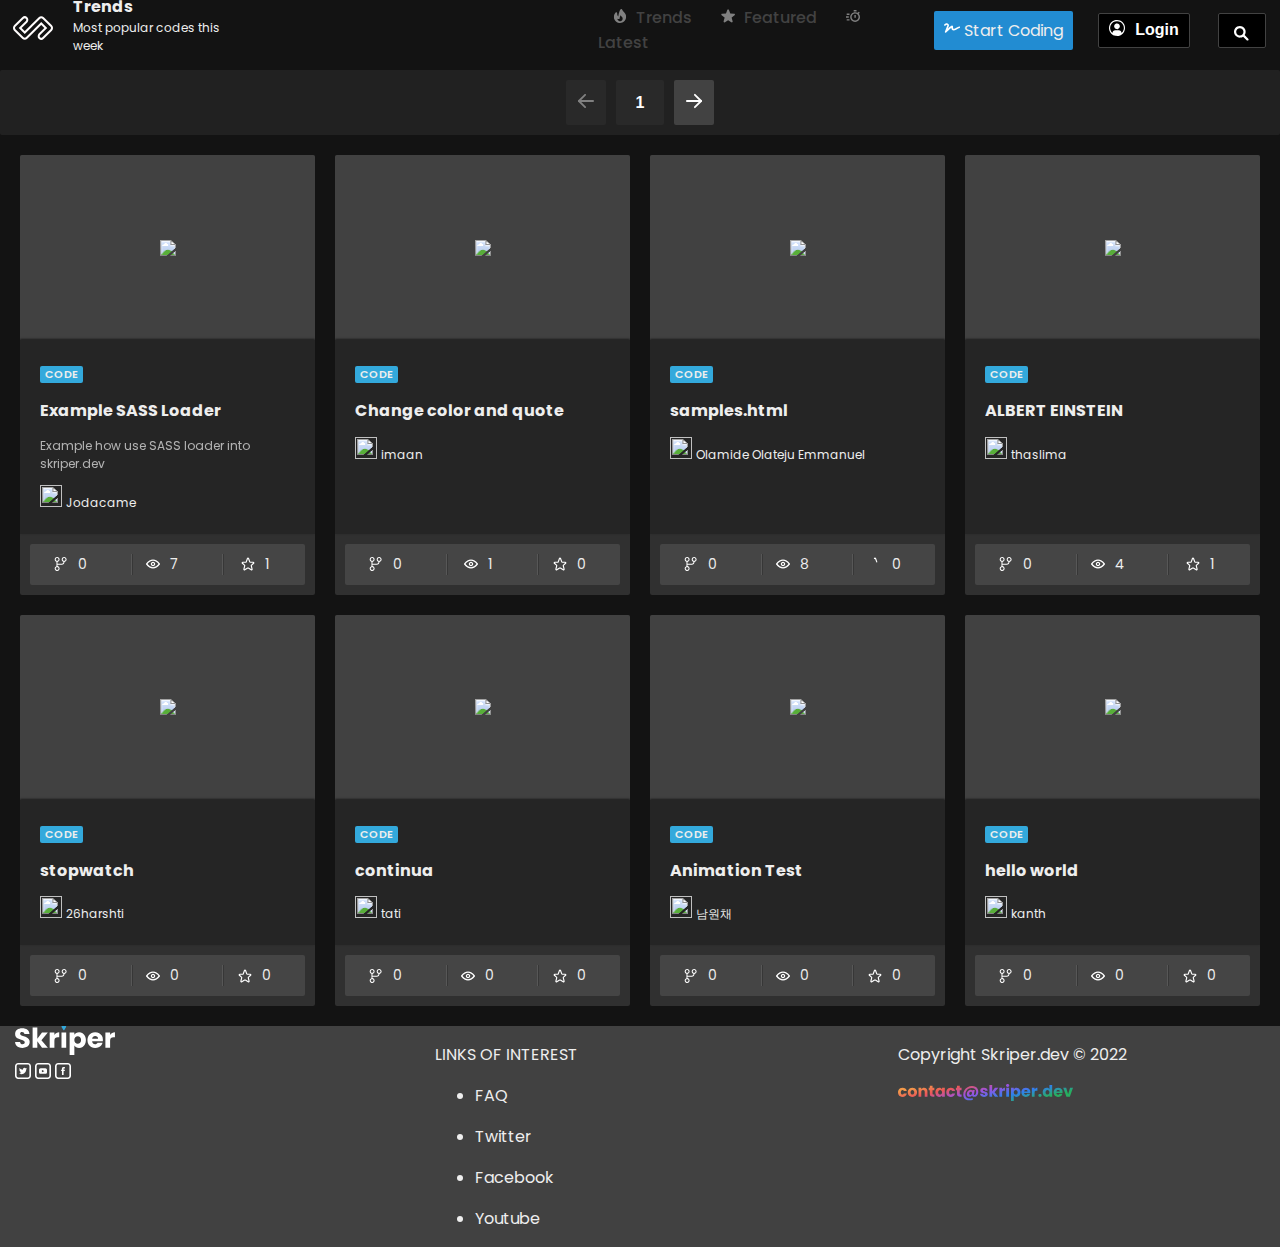
==== commit 1788cd6f: "commit footer" ====
--- a/trends/trends.html
+++ b/trends/trends.html
@@ -49,7 +49,7 @@
                 <svg width="16" height="16" viewBox="0 0 640 385" fill="none" xmlns="http://www.w3.org/2000/svg">
                     <path d="M623.2 129C571.4 132.5 497.5 183.7 460.1 200.5C431 213.6 405.9 224.9 384 224.9C361.4 224.9 358 208.7 362.7 173C363.8 165 374.4 93.8001 320 96.9001C294.9 98.4001 255.7 121.7 150.5 222.9L192 119.2C222.4 43.3001 138.8 -32.2999 62.3 16.4001L7.4 53.3001C-3.8147e-06 58.0001 -2.2 67.9001 2.5 75.4001L19.7 102.4C24.4 109.9 34.3 112.1 41.8 107.3L99.8 68.4001C118.2 56.7001 140.5 75.6001 132.5 95.5001L34.3 341.1C27.5 358 37 385 64 385C72.3 385 80.5 381.8 86.6 375.6C128.8 333.4 241.3 224.9 297.8 179.8C295.6 208.3 295.7 238.7 318.4 263.6C333.7 280.4 355.7 288.9 383.9 288.9C419.5 288.9 451.9 274.3 486.2 258.9C519.2 244.1 585.2 196.3 624.6 193.1C633.1 192.4 639.8 185.8 639.8 177.3V145.2C640 136.1 632.3 128.4 623.2 129V129Z" fill="#FFFFFF"></path>
                 </svg>
-                <span>Start Coding</span>
+                <span class="s-coding">Start Coding</span>
             </span>
           
         </a>
@@ -60,7 +60,7 @@
                 <path d="M14 0C11.2311 0 8.52431 0.821086 6.22202 2.35943C3.91973 3.89777 2.12532 6.08427 1.06569 8.64243C0.00606596 11.2006 -0.271181 14.0155 0.269012 16.7313C0.809205 19.447 2.14258 21.9416 4.10051 23.8995C6.05845 25.8574 8.55301 27.1908 11.2687 27.731C13.9845 28.2712 16.7994 27.9939 19.3576 26.9343C21.9157 25.8747 24.1022 24.0803 25.6406 21.778C27.1789 19.4757 28 16.7689 28 14C27.9958 10.2883 26.5194 6.72977 23.8948 4.10518C21.2702 1.48059 17.7117 0.00423472 14 0V0ZM21.992 22.926C21.9721 21.6143 21.4377 20.363 20.5039 19.4416C19.5702 18.5202 18.3118 18.0025 17 18H11C9.68819 18.0025 8.42984 18.5202 7.4961 19.4416C6.56235 20.363 6.02794 21.6143 6.00801 22.926C4.19457 21.3067 2.91574 19.1749 2.34084 16.8127C1.76594 14.4505 1.92211 11.9693 2.78864 9.69786C3.65518 7.42637 5.19123 5.47167 7.19338 4.09257C9.19553 2.71347 11.5693 1.97503 14.0005 1.97503C16.4317 1.97503 18.8055 2.71347 20.8076 4.09257C22.8098 5.47167 24.3458 7.42637 25.2124 9.69786C26.0789 11.9693 26.2351 14.4505 25.6602 16.8127C25.0853 19.1749 23.8064 21.3067 21.993 22.926H21.992Z" fill="#FFFFFF"></path>
             </svg>
             </span>
-            <span>Login</span>
+            <span class="login">Login</span>
         </button>
 
         <a href="/search" class="action">
@@ -87,6 +87,9 @@
             </div>
         </div>
     </div>
+
+  <div class="all">
+    <div class="first-half">
     <div class="files">
         <div class="cover">
         <img src="	https://s3.amazonaws.com/skriper.dev/742988b6-7d7b-11ec-bc01-3e1f65d5a184/l1fO8jV?v=1655827665068
@@ -102,11 +105,11 @@
             <span class="displayname">Jodacame</span>
         </div>
     </div>
-    <div class="footer">
+    <div class="foot-icon">
        <div class="f-icons">
         <div class="f-icon">
             <span class="icon-container">
-                <svg xmlns="http://www.w3.org/2000/svg" width="14" height="14">
+                <svg xmlns="http://www.w3.org/2000/svg" width="14" height="14" viewBox="0 0 18 20" fill="none">
                     <path data-v-3ad87630 d="M7.00001 3.50001C7.00022 4.34179 6.69705 5.15545 6.14605 5.79185C5.59506 6.42825 4.83316 6.84475 4.00001 6.96501V9.50001H10.25C10.8467 9.50001 11.419 9.26295 11.841 8.841C12.263 8.41904 12.5 7.84674 12.5 7.25001V6.85501C11.6963 6.61278 11.0064 6.08996 10.5559 5.38175C10.1053 4.67354 9.92411 3.82706 10.0453 2.99647C10.1664 2.16588 10.5819 1.40644 11.216 0.856462C11.8501 0.30648 12.6606 0.00254342 13.5 5.68414e-06C14.386 -0.00159009 15.2396 0.332865 15.8886 0.935907C16.5377 1.53895 16.9339 2.3657 16.9973 3.24939C17.0608 4.13308 16.7867 5.00795 16.2305 5.69751C15.6742 6.38708 14.8771 6.84004 14 6.96501V7.25001C14 8.24457 13.6049 9.19839 12.9017 9.90166C12.1984 10.6049 11.2446 11 10.25 11H4.00001V13.035C4.85393 13.1583 5.63224 13.5926 6.18553 14.2546C6.73883 14.9166 7.02811 15.7596 6.99786 16.6218C6.9676 17.4841 6.61994 18.3048 6.02161 18.9264C5.42328 19.5479 4.61645 19.9266 3.75599 19.9897C2.89553 20.0528 2.04208 19.7959 1.35947 19.2682C0.676865 18.7406 0.213201 17.9794 0.0574857 17.1308C-0.0982295 16.2822 0.0649776 15.406 0.515778 14.6703C0.966578 13.9347 1.6732 13.3915 2.50001 13.145V6.85501C1.69634 6.61278 1.0064 6.08996 0.555852 5.38175C0.105302 4.67354 -0.0758909 3.82706 0.0452743 2.99647C0.16644 2.16588 0.581902 1.40644 1.216 0.856462C1.85009 0.30648 2.66063 0.00254342 3.50001 5.68414e-06C4.42827 5.68414e-06 5.3185 0.368755 5.97488 1.02513C6.63126 1.68151 7.00001 2.57175 7.00001 3.50001V3.50001ZM3.50001 5.50001C4.03044 5.50001 4.53915 5.28929 4.91422 4.91422C5.28929 4.53915 5.50001 4.03044 5.50001 3.50001C5.50001 2.96957 5.28929 2.46086 4.91422 2.08579C4.53915 1.71072 4.03044 1.50001 3.50001 1.50001C2.96958 1.50001 2.46087 1.71072 2.08579 2.08579C1.71072 2.46086 1.50001 2.96957 1.50001 3.50001C1.50001 4.03044 1.71072 4.53915 2.08579 4.91422C2.46087 5.28929 2.96958 5.50001 3.50001 5.50001V5.50001ZM13.5 5.50001C14.0304 5.50001 14.5391 5.28929 14.9142 4.91422C15.2893 4.53915 15.5 4.03044 15.5 3.50001C15.5 2.96957 15.2893 2.46086 14.9142 2.08579C14.5391 1.71072 14.0304 1.50001 13.5 1.50001C12.9696 1.50001 12.4609 1.71072 12.0858 2.08579C11.7107 2.46086 11.5 2.96957 11.5 3.50001C11.5 4.03044 11.7107 4.53915 12.0858 4.91422C12.4609 5.28929 12.9696 5.50001 13.5 5.50001V5.50001ZM5.50001 16.5C5.50001 15.9696 5.28929 15.4609 4.91422 15.0858C4.53915 14.7107 4.03044 14.5 3.50001 14.5C2.96958 14.5 2.46087 14.7107 2.08579 15.0858C1.71072 15.4609 1.50001 15.9696 1.50001 16.5C1.50001 17.0304 1.71072 17.5391 2.08579 17.9142C2.46087 18.2893 2.96958 18.5 3.50001 18.5C4.03044 18.5 4.53915 18.2893 4.91422 17.9142C5.28929 17.5391 5.50001 17.0304 5.50001 16.5Z" fill="#FFFFFF"></path>
                 </svg>
                 <span class="label">0</span>
@@ -114,19 +117,19 @@
         </div>
         <div class="f-icon">
             <span class="icon-container">
-                <svg xmlns="http://www.w3.org/2000/svg" width="14" height="14">
+                <svg xmlns="http://www.w3.org/2000/svg" width="14" height="14" viewBox="0 0 44 28" fill="none">
                     <path data-v-3ad87630 d="M22 26C33.046 26 42 14 42 14C42 14 33.046 2 22 2C10.954 2 2 14 2 14C2 14 10.954 26 22 26Z" stroke="#FFFFFF" stroke-width="4" stroke-linejoin="round"></path>
                     <path data-v-3ad87630 d="M22 19C23.3261 19 24.5979 18.4732 25.5355 17.5355C26.4732 16.5979 27 15.3261 27 14C27 12.6739 26.4732 11.4021 25.5355 10.4645C24.5979 9.52678 23.3261 9 22 9C20.6739 9 19.4021 9.52678 18.4645 10.4645C17.5268 11.4021 17 12.6739 17 14C17 15.3261 17.5268 16.5979 18.4645 17.5355C19.4021 18.4732 20.6739 19 22 19Z" stroke="#FFFFFF" stroke-width="4" stroke-linejoin="round"></path>
                 </svg>
-                <span class="label">0</span>
-            </span>
-        </div>
-        <div class="f-icon">
-            <span class="icon-container">
-                 <svg xmlns="http://www.w3.org/2000/svg" width="14" height="14">
+                <span class="label">7</span>
+            </span>
+        </div>
+        <div class="f-icon">
+            <span class="icon-container">
+                 <svg xmlns="http://www.w3.org/2000/svg" width="14" height="14"  viewBox="0 0 24 22" fill="none">
                     <path data-v-3ad87630 d="M11.074 1.633C11.394 0.789 12.605 0.789 12.926 1.633L14.996 7.367C15.141 7.747 15.51 8 15.922 8H21.009C21.949 8 22.359 9.17 21.62 9.743L18 13C17.8378 13.1247 17.7193 13.2975 17.6615 13.4937C17.6036 13.6898 17.6094 13.8993 17.678 14.092L19 19.695C19.322 20.595 18.28 21.368 17.492 20.814L12.575 17.694C12.4066 17.5757 12.2058 17.5122 12 17.5122C11.7942 17.5122 11.5934 17.5757 11.425 17.694L6.50799 20.814C5.72099 21.368 4.67798 20.594 4.99998 19.695L6.32199 14.092C6.39056 13.8993 6.39634 13.6898 6.33849 13.4937C6.28065 13.2975 6.16214 13.1247 5.99999 13L2.37999 9.743C1.63999 9.17 2.05198 8 2.98998 8H8.07698C8.27728 8.00067 8.47305 7.9405 8.6384 7.82747C8.80375 7.71444 8.93089 7.55387 9.00299 7.367L11.073 1.633H11.074Z" stroke="#FFFFFF" stroke-width="2" stroke-linecap="round" stroke-linejoin="round"></path>
                  </svg>
-                <span class="label">0</span>
+                <span class="label">1</span>
             </span>
         </div>
        </div>
@@ -148,12 +151,12 @@
               <span class="displayname">imaan</span>
           </div>
       </div>
-      <div class="footer">
+      <div class="foot-icon">
            <div class="f-icons">
         
                 <div class="f-icon">
                      <span class="icon-container">
-                           <svg xmlns="http://www.w3.org/2000/svg" width="14" height="14">
+                           <svg xmlns="http://www.w3.org/2000/svg" width="14" height="14" viewBox="0 0 18 20" fill="none">
                                <path data-v-3ad87630 d="M7.00001 3.50001C7.00022 4.34179 6.69705 5.15545 6.14605 5.79185C5.59506 6.42825 4.83316 6.84475 4.00001 6.96501V9.50001H10.25C10.8467 9.50001 11.419 9.26295 11.841 8.841C12.263 8.41904 12.5 7.84674 12.5 7.25001V6.85501C11.6963 6.61278 11.0064 6.08996 10.5559 5.38175C10.1053 4.67354 9.92411 3.82706 10.0453 2.99647C10.1664 2.16588 10.5819 1.40644 11.216 0.856462C11.8501 0.30648 12.6606 0.00254342 13.5 5.68414e-06C14.386 -0.00159009 15.2396 0.332865 15.8886 0.935907C16.5377 1.53895 16.9339 2.3657 16.9973 3.24939C17.0608 4.13308 16.7867 5.00795 16.2305 5.69751C15.6742 6.38708 14.8771 6.84004 14 6.96501V7.25001C14 8.24457 13.6049 9.19839 12.9017 9.90166C12.1984 10.6049 11.2446 11 10.25 11H4.00001V13.035C4.85393 13.1583 5.63224 13.5926 6.18553 14.2546C6.73883 14.9166 7.02811 15.7596 6.99786 16.6218C6.9676 17.4841 6.61994 18.3048 6.02161 18.9264C5.42328 19.5479 4.61645 19.9266 3.75599 19.9897C2.89553 20.0528 2.04208 19.7959 1.35947 19.2682C0.676865 18.7406 0.213201 17.9794 0.0574857 17.1308C-0.0982295 16.2822 0.0649776 15.406 0.515778 14.6703C0.966578 13.9347 1.6732 13.3915 2.50001 13.145V6.85501C1.69634 6.61278 1.0064 6.08996 0.555852 5.38175C0.105302 4.67354 -0.0758909 3.82706 0.0452743 2.99647C0.16644 2.16588 0.581902 1.40644 1.216 0.856462C1.85009 0.30648 2.66063 0.00254342 3.50001 5.68414e-06C4.42827 5.68414e-06 5.3185 0.368755 5.97488 1.02513C6.63126 1.68151 7.00001 2.57175 7.00001 3.50001V3.50001ZM3.50001 5.50001C4.03044 5.50001 4.53915 5.28929 4.91422 4.91422C5.28929 4.53915 5.50001 4.03044 5.50001 3.50001C5.50001 2.96957 5.28929 2.46086 4.91422 2.08579C4.53915 1.71072 4.03044 1.50001 3.50001 1.50001C2.96958 1.50001 2.46087 1.71072 2.08579 2.08579C1.71072 2.46086 1.50001 2.96957 1.50001 3.50001C1.50001 4.03044 1.71072 4.53915 2.08579 4.91422C2.46087 5.28929 2.96958 5.50001 3.50001 5.50001V5.50001ZM13.5 5.50001C14.0304 5.50001 14.5391 5.28929 14.9142 4.91422C15.2893 4.53915 15.5 4.03044 15.5 3.50001C15.5 2.96957 15.2893 2.46086 14.9142 2.08579C14.5391 1.71072 14.0304 1.50001 13.5 1.50001C12.9696 1.50001 12.4609 1.71072 12.0858 2.08579C11.7107 2.46086 11.5 2.96957 11.5 3.50001C11.5 4.03044 11.7107 4.53915 12.0858 4.91422C12.4609 5.28929 12.9696 5.50001 13.5 5.50001V5.50001ZM5.50001 16.5C5.50001 15.9696 5.28929 15.4609 4.91422 15.0858C4.53915 14.7107 4.03044 14.5 3.50001 14.5C2.96958 14.5 2.46087 14.7107 2.08579 15.0858C1.71072 15.4609 1.50001 15.9696 1.50001 16.5C1.50001 17.0304 1.71072 17.5391 2.08579 17.9142C2.46087 18.2893 2.96958 18.5 3.50001 18.5C4.03044 18.5 4.53915 18.2893 4.91422 17.9142C5.28929 17.5391 5.50001 17.0304 5.50001 16.5Z" fill="#FFFFFF"></path>
                             </svg>
                            <span class="label">0</span>
@@ -161,16 +164,16 @@
                  </div>
                   <div class="f-icon">
                      <span class="icon-container">
-                            <svg xmlns="http://www.w3.org/2000/svg" width="14" height="14">
+                            <svg xmlns="http://www.w3.org/2000/svg" width="14" height="14" viewBox="0 0 44 28" fill="none">
                                 <path data-v-3ad87630 d="M22 26C33.046 26 42 14 42 14C42 14 33.046 2 22 2C10.954 2 2 14 2 14C2 14 10.954 26 22 26Z" stroke="#FFFFFF" stroke-width="4" stroke-linejoin="round"></path>
                                 <path data-v-3ad87630 d="M22 19C23.3261 19 24.5979 18.4732 25.5355 17.5355C26.4732 16.5979 27 15.3261 27 14C27 12.6739 26.4732 11.4021 25.5355 10.4645C24.5979 9.52678 23.3261 9 22 9C20.6739 9 19.4021 9.52678 18.4645 10.4645C17.5268 11.4021 17 12.6739 17 14C17 15.3261 17.5268 16.5979 18.4645 17.5355C19.4021 18.4732 20.6739 19 22 19Z" stroke="#FFFFFF" stroke-width="4" stroke-linejoin="round"></path>
                           </svg>
-                           <span class="label">0</span>
+                           <span class="label">1</span>
                       </span>
                  </div>
                  <div class="f-icon">
                       <span class="icon-container">
-                          <svg xmlns="http://www.w3.org/2000/svg" width="14" height="14">
+                          <svg xmlns="http://www.w3.org/2000/svg" width="14" height="14" viewBox="0 0 24 22" fill="none">
                             <path data-v-3ad87630 d="M11.074 1.633C11.394 0.789 12.605 0.789 12.926 1.633L14.996 7.367C15.141 7.747 15.51 8 15.922 8H21.009C21.949 8 22.359 9.17 21.62 9.743L18 13C17.8378 13.1247 17.7193 13.2975 17.6615 13.4937C17.6036 13.6898 17.6094 13.8993 17.678 14.092L19 19.695C19.322 20.595 18.28 21.368 17.492 20.814L12.575 17.694C12.4066 17.5757 12.2058 17.5122 12 17.5122C11.7942 17.5122 11.5934 17.5757 11.425 17.694L6.50799 20.814C5.72099 21.368 4.67798 20.594 4.99998 19.695L6.32199 14.092C6.39056 13.8993 6.39634 13.6898 6.33849 13.4937C6.28065 13.2975 6.16214 13.1247 5.99999 13L2.37999 9.743C1.63999 9.17 2.05198 8 2.98998 8H8.07698C8.27728 8.00067 8.47305 7.9405 8.6384 7.82747C8.80375 7.71444 8.93089 7.55387 9.00299 7.367L11.073 1.633H11.074Z" stroke="#FFFFFF" stroke-width="2" stroke-linecap="round" stroke-linejoin="round"></path>
                       </svg>
                       <span class="label">0</span>
@@ -195,12 +198,12 @@
                <span class="displayname">Olamide Olateju Emmanuel</span>
            </div>
        </div>
-        <div class="footer">
+        <div class="foot-icon">
            <div class="f-icons">
         
                <div class="f-icon">
                   <span class="icon-container">
-                       <svg xmlns="http://www.w3.org/2000/svg" width="14" height="14">
+                       <svg xmlns="http://www.w3.org/2000/svg" width="14" height="14" viewBox="0 0 18 20" fill="none">
                           <path data-v-3ad87630 d="M7.00001 3.50001C7.00022 4.34179 6.69705 5.15545 6.14605 5.79185C5.59506 6.42825 4.83316 6.84475 4.00001 6.96501V9.50001H10.25C10.8467 9.50001 11.419 9.26295 11.841 8.841C12.263 8.41904 12.5 7.84674 12.5 7.25001V6.85501C11.6963 6.61278 11.0064 6.08996 10.5559 5.38175C10.1053 4.67354 9.92411 3.82706 10.0453 2.99647C10.1664 2.16588 10.5819 1.40644 11.216 0.856462C11.8501 0.30648 12.6606 0.00254342 13.5 5.68414e-06C14.386 -0.00159009 15.2396 0.332865 15.8886 0.935907C16.5377 1.53895 16.9339 2.3657 16.9973 3.24939C17.0608 4.13308 16.7867 5.00795 16.2305 5.69751C15.6742 6.38708 14.8771 6.84004 14 6.96501V7.25001C14 8.24457 13.6049 9.19839 12.9017 9.90166C12.1984 10.6049 11.2446 11 10.25 11H4.00001V13.035C4.85393 13.1583 5.63224 13.5926 6.18553 14.2546C6.73883 14.9166 7.02811 15.7596 6.99786 16.6218C6.9676 17.4841 6.61994 18.3048 6.02161 18.9264C5.42328 19.5479 4.61645 19.9266 3.75599 19.9897C2.89553 20.0528 2.04208 19.7959 1.35947 19.2682C0.676865 18.7406 0.213201 17.9794 0.0574857 17.1308C-0.0982295 16.2822 0.0649776 15.406 0.515778 14.6703C0.966578 13.9347 1.6732 13.3915 2.50001 13.145V6.85501C1.69634 6.61278 1.0064 6.08996 0.555852 5.38175C0.105302 4.67354 -0.0758909 3.82706 0.0452743 2.99647C0.16644 2.16588 0.581902 1.40644 1.216 0.856462C1.85009 0.30648 2.66063 0.00254342 3.50001 5.68414e-06C4.42827 5.68414e-06 5.3185 0.368755 5.97488 1.02513C6.63126 1.68151 7.00001 2.57175 7.00001 3.50001V3.50001ZM3.50001 5.50001C4.03044 5.50001 4.53915 5.28929 4.91422 4.91422C5.28929 4.53915 5.50001 4.03044 5.50001 3.50001C5.50001 2.96957 5.28929 2.46086 4.91422 2.08579C4.53915 1.71072 4.03044 1.50001 3.50001 1.50001C2.96958 1.50001 2.46087 1.71072 2.08579 2.08579C1.71072 2.46086 1.50001 2.96957 1.50001 3.50001C1.50001 4.03044 1.71072 4.53915 2.08579 4.91422C2.46087 5.28929 2.96958 5.50001 3.50001 5.50001V5.50001ZM13.5 5.50001C14.0304 5.50001 14.5391 5.28929 14.9142 4.91422C15.2893 4.53915 15.5 4.03044 15.5 3.50001C15.5 2.96957 15.2893 2.46086 14.9142 2.08579C14.5391 1.71072 14.0304 1.50001 13.5 1.50001C12.9696 1.50001 12.4609 1.71072 12.0858 2.08579C11.7107 2.46086 11.5 2.96957 11.5 3.50001C11.5 4.03044 11.7107 4.53915 12.0858 4.91422C12.4609 5.28929 12.9696 5.50001 13.5 5.50001V5.50001ZM5.50001 16.5C5.50001 15.9696 5.28929 15.4609 4.91422 15.0858C4.53915 14.7107 4.03044 14.5 3.50001 14.5C2.96958 14.5 2.46087 14.7107 2.08579 15.0858C1.71072 15.4609 1.50001 15.9696 1.50001 16.5C1.50001 17.0304 1.71072 17.5391 2.08579 17.9142C2.46087 18.2893 2.96958 18.5 3.50001 18.5C4.03044 18.5 4.53915 18.2893 4.91422 17.9142C5.28929 17.5391 5.50001 17.0304 5.50001 16.5Z" fill="#FFFFFF"></path>
                       </svg>
                       <span class="label">0</span>
@@ -208,16 +211,16 @@
              </div>
               <div class="f-icon">
                     <span class="icon-container">
-                        <svg xmlns="http://www.w3.org/2000/svg" width="14" height="14">
+                        <svg xmlns="http://www.w3.org/2000/svg" width="14" height="14" viewBox="0 0 44 28" fill="none">
                             <path data-v-3ad87630 d="M22 26C33.046 26 42 14 42 14C42 14 33.046 2 22 2C10.954 2 2 14 2 14C2 14 10.954 26 22 26Z" stroke="#FFFFFF" stroke-width="4" stroke-linejoin="round"></path>
                            <path data-v-3ad87630 d="M22 19C23.3261 19 24.5979 18.4732 25.5355 17.5355C26.4732 16.5979 27 15.3261 27 14C27 12.6739 26.4732 11.4021 25.5355 10.4645C24.5979 9.52678 23.3261 9 22 9C20.6739 9 19.4021 9.52678 18.4645 10.4645C17.5268 11.4021 17 12.6739 17 14C17 15.3261 17.5268 16.5979 18.4645 17.5355C19.4021 18.4732 20.6739 19 22 19Z" stroke="#FFFFFF" stroke-width="4" stroke-linejoin="round"></path>
                        </svg>
-                      <span class="label">0</span>
+                      <span class="label">8</span>
                   </span>
              </div>
                   <div class="f-icon">
                         <span class="icon-container">
-                           <svg xmlns="http://www.w3.org/2000/svg" width="14" height="14">
+                           <svg xmlns="http://www.w3.org/2000/svg" width="14" height="14" viewBox="0 0 24 22" fill="none">
                             <path data-v-3ad87630 d="M11.074 1.633C11.394 0.789 12.605 0.789 12.926 1.633L14.996 7.367C15.141 7.  747 15.51 8 15.922 8H21.009C21.949 8 22.359 9.17 21.62 9.743L18 13C17.8378 13.1247 17.7193 13.2975 17.6615 13.4937C17.6036 13.6898 17.6094 13.8993 17.678 14.092L19 19.695C19.322 20.595 18.28 21.368 17.492 20.814L12.575 17.694C12.4066 17.5757 12.2058 17.5122 12 17.5122C11.7942 17.5122 11.5934 17.5757 11.425 17.694L6.50799 20.814C5.72099 21.368 4.67798 20.594 4.99998 19.695L6.32199 14.092C6.39056 13.8993 6.39634 13.6898 6.33849 13.4937C6.28065 13.2975 6.16214 13.1247 5.99999 13L2.37999 9.743C1.63999 9.17 2.05198 8 2.98998 8H8.07698C8.27728 8.00067 8.47305 7.9405 8.6384 7.82747C8.80375 7.71444 8.93089 7.55387 9.00299 7.367L11.073 1.633H11.074Z" stroke="#FFFFFF" stroke-width="2" stroke-linecap="round" stroke-linejoin="round"></path>
                        </svg>
                        <span class="label">0</span>
@@ -242,12 +245,12 @@
                  <span class="displayname">thaslima</span>
             </div>
         </div>
-       <div class="footer">
+       <div class="foot-icon">
              <div class="f-icons">
         
                  <div class="f-icon">
                      <span class="icon-container">
-                         <svg xmlns="http://www.w3.org/2000/svg" width="14" height="14">
+                         <svg xmlns="http://www.w3.org/2000/svg" width="14" height="14" viewBox="0 0 18 20" fill="none">
                            <path data-v-3ad87630 d="M7.00001 3.50001C7.00022 4.34179 6.69705 5.15545 6.14605 5.79185C5.59506 6.42825 4.83316 6.84475 4.00001 6.96501V9.50001H10.25C10.8467 9.50001 11.419 9.26295 11.841 8.841C12.263 8.41904 12.5 7.84674 12.5 7.25001V6.85501C11.6963 6.61278 11.0064 6.08996 10.5559 5.38175C10.1053 4.67354 9.92411 3.82706 10.0453 2.99647C10.1664 2.16588 10.5819 1.40644 11.216 0.856462C11.8501 0.30648 12.6606 0.00254342 13.5 5.68414e-06C14.386 -0.00159009 15.2396 0.332865 15.8886 0.935907C16.5377 1.53895 16.9339 2.3657 16.9973 3.24939C17.0608 4.13308 16.7867 5.00795 16.2305 5.69751C15.6742 6.38708 14.8771 6.84004 14 6.96501V7.25001C14 8.24457 13.6049 9.19839 12.9017 9.90166C12.1984 10.6049 11.2446 11 10.25 11H4.00001V13.035C4.85393 13.1583 5.63224 13.5926 6.18553 14.2546C6.73883 14.9166 7.02811 15.7596 6.99786 16.6218C6.9676 17.4841 6.61994 18.3048 6.02161 18.9264C5.42328 19.5479 4.61645 19.9266 3.75599 19.9897C2.89553 20.0528 2.04208 19.7959 1.35947 19.2682C0.676865 18.7406 0.213201 17.9794 0.0574857 17.1308C-0.0982295 16.2822 0.0649776 15.406 0.515778 14.6703C0.966578 13.9347 1.6732 13.3915 2.50001 13.145V6.85501C1.69634 6.61278 1.0064 6.08996 0.555852 5.38175C0.105302 4.67354 -0.0758909 3.82706 0.0452743 2.99647C0.16644 2.16588 0.581902 1.40644 1.216 0.856462C1.85009 0.30648 2.66063 0.00254342 3.50001 5.68414e-06C4.42827 5.68414e-06 5.3185 0.368755 5.97488 1.02513C6.63126 1.68151 7.00001 2.57175 7.00001 3.50001V3.50001ZM3.50001 5.50001C4.03044 5.50001 4.53915 5.28929 4.91422 4.91422C5.28929 4.53915 5.50001 4.03044 5.50001 3.50001C5.50001 2.96957 5.28929 2.46086 4.91422 2.08579C4.53915 1.71072 4.03044 1.50001 3.50001 1.50001C2.96958 1.50001 2.46087 1.71072 2.08579 2.08579C1.71072 2.46086 1.50001 2.96957 1.50001 3.50001C1.50001 4.03044 1.71072 4.53915 2.08579 4.91422C2.46087 5.28929 2.96958 5.50001 3.50001 5.50001V5.50001ZM13.5 5.50001C14.0304 5.50001 14.5391 5.28929 14.9142 4.91422C15.2893 4.53915 15.5 4.03044 15.5 3.50001C15.5 2.96957 15.2893 2.46086 14.9142 2.08579C14.5391 1.71072 14.0304 1.50001 13.5 1.50001C12.9696 1.50001 12.4609 1.71072 12.0858 2.08579C11.7107 2.46086 11.5 2.96957 11.5 3.50001C11.5 4.03044 11.7107 4.53915 12.0858 4.91422C12.4609 5.28929 12.9696 5.50001 13.5 5.50001V5.50001ZM5.50001 16.5C5.50001 15.9696 5.28929 15.4609 4.91422 15.0858C4.53915 14.7107 4.03044 14.5 3.50001 14.5C2.96958 14.5 2.46087 14.7107 2.08579 15.0858C1.71072 15.4609 1.50001 15.9696 1.50001 16.5C1.50001 17.0304 1.71072 17.5391 2.08579 17.9142C2.46087 18.2893 2.96958 18.5 3.50001 18.5C4.03044 18.5 4.53915 18.2893 4.91422 17.9142C5.28929 17.5391 5.50001 17.0304 5.50001 16.5Z" fill="#FFFFFF"></path>
                       </svg>
                        <span class="label">0</span>
@@ -255,24 +258,26 @@
              </div>
              <div class="f-icon">
                  <span class="icon-container">
-                     <svg xmlns="http://www.w3.org/2000/svg" width="14" height="14">
+                     <svg xmlns="http://www.w3.org/2000/svg" width="14" height="14" viewBox="0 0 44 28" fill="none">
                          <path data-v-3ad87630 d="M22 26C33.046 26 42 14 42 14C42 14 33.046 2 22 2C10.954 2 2 14 2 14C2 14 10.954 26 22 26Z" stroke="#FFFFFF" stroke-width="4" stroke-linejoin="round"></path>
                          <path data-v-3ad87630 d="M22 19C23.3261 19 24.5979 18.4732 25.5355 17.5355C26.4732 16.5979 27 15.3261 27 14C27 12.6739 26.4732 11.4021 25.5355 10.4645C24.5979 9.52678 23.3261 9 22 9C20.6739 9 19.4021 9.52678 18.4645 10.4645C17.5268 11.4021 17 12.6739 17 14C17 15.3261 17.5268 16.5979 18.4645 17.5355C19.4021 18.4732 20.6739 19 22 19Z" stroke="#FFFFFF" stroke-width="4" stroke-linejoin="round"></path>
                      </svg>
-                      <span class="label">0</span>
+                      <span class="label">4</span>
                   </span>
              </div>
                <div class="f-icon">
                   <span class="icon-container">
-                       <svg xmlns="http://www.w3.org/2000/svg" width="14" height="14">
+                       <svg xmlns="http://www.w3.org/2000/svg" width="14" height="14" viewBox="0 0 24 22" fill="none">
                             <path data-v-3ad87630 d="M11.074 1.633C11.394 0.789 12.605 0.789 12.926 1.633L14.996 7.367C15.141 7.747 15.51 8 15.922 8H21.009C21.949 8 22.359 9.17 21.62 9.743L18 13C17.8378 13.1247 17.7193 13.2975 17.6615 13.4937C17.6036 13.6898 17.6094 13.8993 17.678 14.092L19 19.695C19.322 20.595 18.28 21.368 17.492 20.814L12.575 17.694C12.4066 17.5757 12.2058 17.5122 12 17.5122C11.7942 17.5122 11.5934 17.5757 11.425 17.694L6.50799 20.814C5.72099 21.368 4.67798 20.594 4.99998 19.695L6.32199 14.092C6.39056 13.8993 6.39634 13.6898 6.33849 13.4937C6.28065 13.2975 6.16214 13.1247 5.99999 13L2.37999 9.743C1.63999 9.17 2.05198 8 2.98998 8H8.07698C8.27728 8.00067 8.47305 7.9405 8.6384 7.82747C8.80375 7.71444 8.93089 7.55387 9.00299 7.367L11.073 1.633H11.074Z" stroke="#FFFFFF" stroke-width="2" stroke-linecap="round" stroke-linejoin="round"></path>
                       </svg>
-                       <span class="label">0</span>
+                       <span class="label">1</span>
                  </span>
              </div>
           </div>
       </div>
     </div>
+    </div>
+    <div class="second-half">
     <div class="files">
         <div class="cover">
         <img src="https://s3.amazonaws.com/skriper.dev/70432378-f117-11ec-bc01-3e1f65d5a184/G6kqMzs?v=1655787065574
@@ -288,12 +293,12 @@
             <span class="displayname">26harshti</span>
         </div>
       </div>
-      <div class="footer">
+      <div class="foot-icon">
        <div class="f-icons">
         
         <div class="f-icon">
             <span class="icon-container">
-                <svg xmlns="http://www.w3.org/2000/svg" width="14" height="14">
+                <svg xmlns="http://www.w3.org/2000/svg" width="14" height="14" viewBox="0 0 18 20" fill="none">
                     <path data-v-3ad87630 d="M7.00001 3.50001C7.00022 4.34179 6.69705 5.15545 6.14605 5.79185C5.59506 6.42825 4.83316 6.84475 4.00001 6.96501V9.50001H10.25C10.8467 9.50001 11.419 9.26295 11.841 8.841C12.263 8.41904 12.5 7.84674 12.5 7.25001V6.85501C11.6963 6.61278 11.0064 6.08996 10.5559 5.38175C10.1053 4.67354 9.92411 3.82706 10.0453 2.99647C10.1664 2.16588 10.5819 1.40644 11.216 0.856462C11.8501 0.30648 12.6606 0.00254342 13.5 5.68414e-06C14.386 -0.00159009 15.2396 0.332865 15.8886 0.935907C16.5377 1.53895 16.9339 2.3657 16.9973 3.24939C17.0608 4.13308 16.7867 5.00795 16.2305 5.69751C15.6742 6.38708 14.8771 6.84004 14 6.96501V7.25001C14 8.24457 13.6049 9.19839 12.9017 9.90166C12.1984 10.6049 11.2446 11 10.25 11H4.00001V13.035C4.85393 13.1583 5.63224 13.5926 6.18553 14.2546C6.73883 14.9166 7.02811 15.7596 6.99786 16.6218C6.9676 17.4841 6.61994 18.3048 6.02161 18.9264C5.42328 19.5479 4.61645 19.9266 3.75599 19.9897C2.89553 20.0528 2.04208 19.7959 1.35947 19.2682C0.676865 18.7406 0.213201 17.9794 0.0574857 17.1308C-0.0982295 16.2822 0.0649776 15.406 0.515778 14.6703C0.966578 13.9347 1.6732 13.3915 2.50001 13.145V6.85501C1.69634 6.61278 1.0064 6.08996 0.555852 5.38175C0.105302 4.67354 -0.0758909 3.82706 0.0452743 2.99647C0.16644 2.16588 0.581902 1.40644 1.216 0.856462C1.85009 0.30648 2.66063 0.00254342 3.50001 5.68414e-06C4.42827 5.68414e-06 5.3185 0.368755 5.97488 1.02513C6.63126 1.68151 7.00001 2.57175 7.00001 3.50001V3.50001ZM3.50001 5.50001C4.03044 5.50001 4.53915 5.28929 4.91422 4.91422C5.28929 4.53915 5.50001 4.03044 5.50001 3.50001C5.50001 2.96957 5.28929 2.46086 4.91422 2.08579C4.53915 1.71072 4.03044 1.50001 3.50001 1.50001C2.96958 1.50001 2.46087 1.71072 2.08579 2.08579C1.71072 2.46086 1.50001 2.96957 1.50001 3.50001C1.50001 4.03044 1.71072 4.53915 2.08579 4.91422C2.46087 5.28929 2.96958 5.50001 3.50001 5.50001V5.50001ZM13.5 5.50001C14.0304 5.50001 14.5391 5.28929 14.9142 4.91422C15.2893 4.53915 15.5 4.03044 15.5 3.50001C15.5 2.96957 15.2893 2.46086 14.9142 2.08579C14.5391 1.71072 14.0304 1.50001 13.5 1.50001C12.9696 1.50001 12.4609 1.71072 12.0858 2.08579C11.7107 2.46086 11.5 2.96957 11.5 3.50001C11.5 4.03044 11.7107 4.53915 12.0858 4.91422C12.4609 5.28929 12.9696 5.50001 13.5 5.50001V5.50001ZM5.50001 16.5C5.50001 15.9696 5.28929 15.4609 4.91422 15.0858C4.53915 14.7107 4.03044 14.5 3.50001 14.5C2.96958 14.5 2.46087 14.7107 2.08579 15.0858C1.71072 15.4609 1.50001 15.9696 1.50001 16.5C1.50001 17.0304 1.71072 17.5391 2.08579 17.9142C2.46087 18.2893 2.96958 18.5 3.50001 18.5C4.03044 18.5 4.53915 18.2893 4.91422 17.9142C5.28929 17.5391 5.50001 17.0304 5.50001 16.5Z" fill="#FFFFFF"></path>
                 </svg>
                 <span class="label">0</span>
@@ -301,7 +306,7 @@
         </div>
         <div class="f-icon">
             <span class="icon-container">
-                <svg xmlns="http://www.w3.org/2000/svg" width="14" height="14">
+                <svg xmlns="http://www.w3.org/2000/svg" width="14" height="14" viewBox="0 0 44 28" fill="none">
                     <path data-v-3ad87630 d="M22 26C33.046 26 42 14 42 14C42 14 33.046 2 22 2C10.954 2 2 14 2 14C2 14 10.954 26 22 26Z" stroke="#FFFFFF" stroke-width="4" stroke-linejoin="round"></path>
                     <path data-v-3ad87630 d="M22 19C23.3261 19 24.5979 18.4732 25.5355 17.5355C26.4732 16.5979 27 15.3261 27 14C27 12.6739 26.4732 11.4021 25.5355 10.4645C24.5979 9.52678 23.3261 9 22 9C20.6739 9 19.4021 9.52678 18.4645 10.4645C17.5268 11.4021 17 12.6739 17 14C17 15.3261 17.5268 16.5979 18.4645 17.5355C19.4021 18.4732 20.6739 19 22 19Z" stroke="#FFFFFF" stroke-width="4" stroke-linejoin="round"></path>
                 </svg>
@@ -310,7 +315,7 @@
         </div>
         <div class="f-icon">
             <span class="icon-container">
-                 <svg xmlns="http://www.w3.org/2000/svg" width="14" height="14">
+                 <svg xmlns="http://www.w3.org/2000/svg" width="14" height="14" viewBox="0 0 24 22" fill="none">
                     <path data-v-3ad87630 d="M11.074 1.633C11.394 0.789 12.605 0.789 12.926 1.633L14.996 7.367C15.141 7.747 15.51 8 15.922 8H21.009C21.949 8 22.359 9.17 21.62 9.743L18 13C17.8378 13.1247 17.7193 13.2975 17.6615 13.4937C17.6036 13.6898 17.6094 13.8993 17.678 14.092L19 19.695C19.322 20.595 18.28 21.368 17.492 20.814L12.575 17.694C12.4066 17.5757 12.2058 17.5122 12 17.5122C11.7942 17.5122 11.5934 17.5757 11.425 17.694L6.50799 20.814C5.72099 21.368 4.67798 20.594 4.99998 19.695L6.32199 14.092C6.39056 13.8993 6.39634 13.6898 6.33849 13.4937C6.28065 13.2975 6.16214 13.1247 5.99999 13L2.37999 9.743C1.63999 9.17 2.05198 8 2.98998 8H8.07698C8.27728 8.00067 8.47305 7.9405 8.6384 7.82747C8.80375 7.71444 8.93089 7.55387 9.00299 7.367L11.073 1.633H11.074Z" stroke="#FFFFFF" stroke-width="2" stroke-linecap="round" stroke-linejoin="round"></path>
                  </svg>
                 <span class="label">0</span>
@@ -334,12 +339,12 @@
             <span class="displayname">tati</span>
         </div>
     </div>
-    <div class="footer">
+    <div class="foot-icon">
        <div class="f-icons">
        
         <div class="f-icon">
             <span class="icon-container">
-                <svg xmlns="http://www.w3.org/2000/svg" width="14" height="14">
+                <svg xmlns="http://www.w3.org/2000/svg" width="14" height="14" viewBox="0 0 18 20" fill="none">
                     <path data-v-3ad87630 d="M7.00001 3.50001C7.00022 4.34179 6.69705 5.15545 6.14605 5.79185C5.59506 6.42825 4.83316 6.84475 4.00001 6.96501V9.50001H10.25C10.8467 9.50001 11.419 9.26295 11.841 8.841C12.263 8.41904 12.5 7.84674 12.5 7.25001V6.85501C11.6963 6.61278 11.0064 6.08996 10.5559 5.38175C10.1053 4.67354 9.92411 3.82706 10.0453 2.99647C10.1664 2.16588 10.5819 1.40644 11.216 0.856462C11.8501 0.30648 12.6606 0.00254342 13.5 5.68414e-06C14.386 -0.00159009 15.2396 0.332865 15.8886 0.935907C16.5377 1.53895 16.9339 2.3657 16.9973 3.24939C17.0608 4.13308 16.7867 5.00795 16.2305 5.69751C15.6742 6.38708 14.8771 6.84004 14 6.96501V7.25001C14 8.24457 13.6049 9.19839 12.9017 9.90166C12.1984 10.6049 11.2446 11 10.25 11H4.00001V13.035C4.85393 13.1583 5.63224 13.5926 6.18553 14.2546C6.73883 14.9166 7.02811 15.7596 6.99786 16.6218C6.9676 17.4841 6.61994 18.3048 6.02161 18.9264C5.42328 19.5479 4.61645 19.9266 3.75599 19.9897C2.89553 20.0528 2.04208 19.7959 1.35947 19.2682C0.676865 18.7406 0.213201 17.9794 0.0574857 17.1308C-0.0982295 16.2822 0.0649776 15.406 0.515778 14.6703C0.966578 13.9347 1.6732 13.3915 2.50001 13.145V6.85501C1.69634 6.61278 1.0064 6.08996 0.555852 5.38175C0.105302 4.67354 -0.0758909 3.82706 0.0452743 2.99647C0.16644 2.16588 0.581902 1.40644 1.216 0.856462C1.85009 0.30648 2.66063 0.00254342 3.50001 5.68414e-06C4.42827 5.68414e-06 5.3185 0.368755 5.97488 1.02513C6.63126 1.68151 7.00001 2.57175 7.00001 3.50001V3.50001ZM3.50001 5.50001C4.03044 5.50001 4.53915 5.28929 4.91422 4.91422C5.28929 4.53915 5.50001 4.03044 5.50001 3.50001C5.50001 2.96957 5.28929 2.46086 4.91422 2.08579C4.53915 1.71072 4.03044 1.50001 3.50001 1.50001C2.96958 1.50001 2.46087 1.71072 2.08579 2.08579C1.71072 2.46086 1.50001 2.96957 1.50001 3.50001C1.50001 4.03044 1.71072 4.53915 2.08579 4.91422C2.46087 5.28929 2.96958 5.50001 3.50001 5.50001V5.50001ZM13.5 5.50001C14.0304 5.50001 14.5391 5.28929 14.9142 4.91422C15.2893 4.53915 15.5 4.03044 15.5 3.50001C15.5 2.96957 15.2893 2.46086 14.9142 2.08579C14.5391 1.71072 14.0304 1.50001 13.5 1.50001C12.9696 1.50001 12.4609 1.71072 12.0858 2.08579C11.7107 2.46086 11.5 2.96957 11.5 3.50001C11.5 4.03044 11.7107 4.53915 12.0858 4.91422C12.4609 5.28929 12.9696 5.50001 13.5 5.50001V5.50001ZM5.50001 16.5C5.50001 15.9696 5.28929 15.4609 4.91422 15.0858C4.53915 14.7107 4.03044 14.5 3.50001 14.5C2.96958 14.5 2.46087 14.7107 2.08579 15.0858C1.71072 15.4609 1.50001 15.9696 1.50001 16.5C1.50001 17.0304 1.71072 17.5391 2.08579 17.9142C2.46087 18.2893 2.96958 18.5 3.50001 18.5C4.03044 18.5 4.53915 18.2893 4.91422 17.9142C5.28929 17.5391 5.50001 17.0304 5.50001 16.5Z" fill="#FFFFFF"></path>
                 </svg>
                 <span class="label">0</span>
@@ -347,7 +352,7 @@
         </div>
         <div class="f-icon">
             <span class="icon-container">
-                <svg xmlns="http://www.w3.org/2000/svg" width="14" height="14">
+                <svg xmlns="http://www.w3.org/2000/svg" width="14" height="14" viewBox="0 0 44 28" fill="none">
                     <path data-v-3ad87630 d="M22 26C33.046 26 42 14 42 14C42 14 33.046 2 22 2C10.954 2 2 14 2 14C2 14 10.954 26 22 26Z" stroke="#FFFFFF" stroke-width="4" stroke-linejoin="round"></path>
                     <path data-v-3ad87630 d="M22 19C23.3261 19 24.5979 18.4732 25.5355 17.5355C26.4732 16.5979 27 15.3261 27 14C27 12.6739 26.4732 11.4021 25.5355 10.4645C24.5979 9.52678 23.3261 9 22 9C20.6739 9 19.4021 9.52678 18.4645 10.4645C17.5268 11.4021 17 12.6739 17 14C17 15.3261 17.5268 16.5979 18.4645 17.5355C19.4021 18.4732 20.6739 19 22 19Z" stroke="#FFFFFF" stroke-width="4" stroke-linejoin="round"></path>
                 </svg>
@@ -356,7 +361,7 @@
         </div>
         <div class="f-icon">
             <span class="icon-container">
-                 <svg xmlns="http://www.w3.org/2000/svg" width="14" height="14">
+                 <svg xmlns="http://www.w3.org/2000/svg" width="14" height="14" viewBox="0 0 24 22" fill="none">
                     <path data-v-3ad87630 d="M11.074 1.633C11.394 0.789 12.605 0.789 12.926 1.633L14.996 7.367C15.141 7.747 15.51 8 15.922 8H21.009C21.949 8 22.359 9.17 21.62 9.743L18 13C17.8378 13.1247 17.7193 13.2975 17.6615 13.4937C17.6036 13.6898 17.6094 13.8993 17.678 14.092L19 19.695C19.322 20.595 18.28 21.368 17.492 20.814L12.575 17.694C12.4066 17.5757 12.2058 17.5122 12 17.5122C11.7942 17.5122 11.5934 17.5757 11.425 17.694L6.50799 20.814C5.72099 21.368 4.67798 20.594 4.99998 19.695L6.32199 14.092C6.39056 13.8993 6.39634 13.6898 6.33849 13.4937C6.28065 13.2975 6.16214 13.1247 5.99999 13L2.37999 9.743C1.63999 9.17 2.05198 8 2.98998 8H8.07698C8.27728 8.00067 8.47305 7.9405 8.6384 7.82747C8.80375 7.71444 8.93089 7.55387 9.00299 7.367L11.073 1.633H11.074Z" stroke="#FFFFFF" stroke-width="2" stroke-linecap="round" stroke-linejoin="round"></path>
                  </svg>
                 <span class="label">0</span>
@@ -381,12 +386,12 @@
             <span class="displayname"> 남원채</span>
         </div>
     </div>
-    <div class="footer">
+    <div class="foot-icon">
        <div class="f-icons">
        
         <div class="f-icon">
             <span class="icon-container">
-                <svg xmlns="http://www.w3.org/2000/svg" width="14" height="14">
+                <svg xmlns="http://www.w3.org/2000/svg" width="14" height="14" viewBox="0 0 18 20" fill="none">
                     <path data-v-3ad87630 d="M7.00001 3.50001C7.00022 4.34179 6.69705 5.15545 6.14605 5.79185C5.59506 6.42825 4.83316 6.84475 4.00001 6.96501V9.50001H10.25C10.8467 9.50001 11.419 9.26295 11.841 8.841C12.263 8.41904 12.5 7.84674 12.5 7.25001V6.85501C11.6963 6.61278 11.0064 6.08996 10.5559 5.38175C10.1053 4.67354 9.92411 3.82706 10.0453 2.99647C10.1664 2.16588 10.5819 1.40644 11.216 0.856462C11.8501 0.30648 12.6606 0.00254342 13.5 5.68414e-06C14.386 -0.00159009 15.2396 0.332865 15.8886 0.935907C16.5377 1.53895 16.9339 2.3657 16.9973 3.24939C17.0608 4.13308 16.7867 5.00795 16.2305 5.69751C15.6742 6.38708 14.8771 6.84004 14 6.96501V7.25001C14 8.24457 13.6049 9.19839 12.9017 9.90166C12.1984 10.6049 11.2446 11 10.25 11H4.00001V13.035C4.85393 13.1583 5.63224 13.5926 6.18553 14.2546C6.73883 14.9166 7.02811 15.7596 6.99786 16.6218C6.9676 17.4841 6.61994 18.3048 6.02161 18.9264C5.42328 19.5479 4.61645 19.9266 3.75599 19.9897C2.89553 20.0528 2.04208 19.7959 1.35947 19.2682C0.676865 18.7406 0.213201 17.9794 0.0574857 17.1308C-0.0982295 16.2822 0.0649776 15.406 0.515778 14.6703C0.966578 13.9347 1.6732 13.3915 2.50001 13.145V6.85501C1.69634 6.61278 1.0064 6.08996 0.555852 5.38175C0.105302 4.67354 -0.0758909 3.82706 0.0452743 2.99647C0.16644 2.16588 0.581902 1.40644 1.216 0.856462C1.85009 0.30648 2.66063 0.00254342 3.50001 5.68414e-06C4.42827 5.68414e-06 5.3185 0.368755 5.97488 1.02513C6.63126 1.68151 7.00001 2.57175 7.00001 3.50001V3.50001ZM3.50001 5.50001C4.03044 5.50001 4.53915 5.28929 4.91422 4.91422C5.28929 4.53915 5.50001 4.03044 5.50001 3.50001C5.50001 2.96957 5.28929 2.46086 4.91422 2.08579C4.53915 1.71072 4.03044 1.50001 3.50001 1.50001C2.96958 1.50001 2.46087 1.71072 2.08579 2.08579C1.71072 2.46086 1.50001 2.96957 1.50001 3.50001C1.50001 4.03044 1.71072 4.53915 2.08579 4.91422C2.46087 5.28929 2.96958 5.50001 3.50001 5.50001V5.50001ZM13.5 5.50001C14.0304 5.50001 14.5391 5.28929 14.9142 4.91422C15.2893 4.53915 15.5 4.03044 15.5 3.50001C15.5 2.96957 15.2893 2.46086 14.9142 2.08579C14.5391 1.71072 14.0304 1.50001 13.5 1.50001C12.9696 1.50001 12.4609 1.71072 12.0858 2.08579C11.7107 2.46086 11.5 2.96957 11.5 3.50001C11.5 4.03044 11.7107 4.53915 12.0858 4.91422C12.4609 5.28929 12.9696 5.50001 13.5 5.50001V5.50001ZM5.50001 16.5C5.50001 15.9696 5.28929 15.4609 4.91422 15.0858C4.53915 14.7107 4.03044 14.5 3.50001 14.5C2.96958 14.5 2.46087 14.7107 2.08579 15.0858C1.71072 15.4609 1.50001 15.9696 1.50001 16.5C1.50001 17.0304 1.71072 17.5391 2.08579 17.9142C2.46087 18.2893 2.96958 18.5 3.50001 18.5C4.03044 18.5 4.53915 18.2893 4.91422 17.9142C5.28929 17.5391 5.50001 17.0304 5.50001 16.5Z" fill="#FFFFFF"></path>
                 </svg>
                 <span class="label">0</span>
@@ -394,7 +399,7 @@
         </div>
         <div class="f-icon">
             <span class="icon-container">
-                <svg xmlns="http://www.w3.org/2000/svg" width="14" height="14">
+                <svg xmlns="http://www.w3.org/2000/svg" width="14" height="14" viewBox="0 0 44 28" fill="none">
                     <path data-v-3ad87630 d="M22 26C33.046 26 42 14 42 14C42 14 33.046 2 22 2C10.954 2 2 14 2 14C2 14 10.954 26 22 26Z" stroke="#FFFFFF" stroke-width="4" stroke-linejoin="round"></path>
                     <path data-v-3ad87630 d="M22 19C23.3261 19 24.5979 18.4732 25.5355 17.5355C26.4732 16.5979 27 15.3261 27 14C27 12.6739 26.4732 11.4021 25.5355 10.4645C24.5979 9.52678 23.3261 9 22 9C20.6739 9 19.4021 9.52678 18.4645 10.4645C17.5268 11.4021 17 12.6739 17 14C17 15.3261 17.5268 16.5979 18.4645 17.5355C19.4021 18.4732 20.6739 19 22 19Z" stroke="#FFFFFF" stroke-width="4" stroke-linejoin="round"></path>
                 </svg>
@@ -403,7 +408,7 @@
         </div>
         <div class="f-icon">
             <span class="icon-container">
-                 <svg xmlns="http://www.w3.org/2000/svg" width="14" height="14">
+                 <svg xmlns="http://www.w3.org/2000/svg" width="14" height="14" viewBox="0 0 24 22" fill="none">
                     <path data-v-3ad87630 d="M11.074 1.633C11.394 0.789 12.605 0.789 12.926 1.633L14.996 7.367C15.141 7.747 15.51 8 15.922 8H21.009C21.949 8 22.359 9.17 21.62 9.743L18 13C17.8378 13.1247 17.7193 13.2975 17.6615 13.4937C17.6036 13.6898 17.6094 13.8993 17.678 14.092L19 19.695C19.322 20.595 18.28 21.368 17.492 20.814L12.575 17.694C12.4066 17.5757 12.2058 17.5122 12 17.5122C11.7942 17.5122 11.5934 17.5757 11.425 17.694L6.50799 20.814C5.72099 21.368 4.67798 20.594 4.99998 19.695L6.32199 14.092C6.39056 13.8993 6.39634 13.6898 6.33849 13.4937C6.28065 13.2975 6.16214 13.1247 5.99999 13L2.37999 9.743C1.63999 9.17 2.05198 8 2.98998 8H8.07698C8.27728 8.00067 8.47305 7.9405 8.6384 7.82747C8.80375 7.71444 8.93089 7.55387 9.00299 7.367L11.073 1.633H11.074Z" stroke="#FFFFFF" stroke-width="2" stroke-linecap="round" stroke-linejoin="round"></path>
                  </svg>
                 <span class="label">0</span>
@@ -428,12 +433,12 @@
             <span class="displayname">kanth</span>
         </div>
        </div>
-       <div class="footer">
+       <div class="foot-icon">
        <div class="f-icons">
        
         <div class="f-icon">
             <span class="icon-container">
-                <svg xmlns="http://www.w3.org/2000/svg" width="14" height="14">
+                <svg xmlns="http://www.w3.org/2000/svg" width="14" height="14" viewBox="0 0 18 20" fill="none">
                     <path data-v-3ad87630 d="M7.00001 3.50001C7.00022 4.34179 6.69705 5.15545 6.14605 5.79185C5.59506 6.42825 4.83316 6.84475 4.00001 6.96501V9.50001H10.25C10.8467 9.50001 11.419 9.26295 11.841 8.841C12.263 8.41904 12.5 7.84674 12.5 7.25001V6.85501C11.6963 6.61278 11.0064 6.08996 10.5559 5.38175C10.1053 4.67354 9.92411 3.82706 10.0453 2.99647C10.1664 2.16588 10.5819 1.40644 11.216 0.856462C11.8501 0.30648 12.6606 0.00254342 13.5 5.68414e-06C14.386 -0.00159009 15.2396 0.332865 15.8886 0.935907C16.5377 1.53895 16.9339 2.3657 16.9973 3.24939C17.0608 4.13308 16.7867 5.00795 16.2305 5.69751C15.6742 6.38708 14.8771 6.84004 14 6.96501V7.25001C14 8.24457 13.6049 9.19839 12.9017 9.90166C12.1984 10.6049 11.2446 11 10.25 11H4.00001V13.035C4.85393 13.1583 5.63224 13.5926 6.18553 14.2546C6.73883 14.9166 7.02811 15.7596 6.99786 16.6218C6.9676 17.4841 6.61994 18.3048 6.02161 18.9264C5.42328 19.5479 4.61645 19.9266 3.75599 19.9897C2.89553 20.0528 2.04208 19.7959 1.35947 19.2682C0.676865 18.7406 0.213201 17.9794 0.0574857 17.1308C-0.0982295 16.2822 0.0649776 15.406 0.515778 14.6703C0.966578 13.9347 1.6732 13.3915 2.50001 13.145V6.85501C1.69634 6.61278 1.0064 6.08996 0.555852 5.38175C0.105302 4.67354 -0.0758909 3.82706 0.0452743 2.99647C0.16644 2.16588 0.581902 1.40644 1.216 0.856462C1.85009 0.30648 2.66063 0.00254342 3.50001 5.68414e-06C4.42827 5.68414e-06 5.3185 0.368755 5.97488 1.02513C6.63126 1.68151 7.00001 2.57175 7.00001 3.50001V3.50001ZM3.50001 5.50001C4.03044 5.50001 4.53915 5.28929 4.91422 4.91422C5.28929 4.53915 5.50001 4.03044 5.50001 3.50001C5.50001 2.96957 5.28929 2.46086 4.91422 2.08579C4.53915 1.71072 4.03044 1.50001 3.50001 1.50001C2.96958 1.50001 2.46087 1.71072 2.08579 2.08579C1.71072 2.46086 1.50001 2.96957 1.50001 3.50001C1.50001 4.03044 1.71072 4.53915 2.08579 4.91422C2.46087 5.28929 2.96958 5.50001 3.50001 5.50001V5.50001ZM13.5 5.50001C14.0304 5.50001 14.5391 5.28929 14.9142 4.91422C15.2893 4.53915 15.5 4.03044 15.5 3.50001C15.5 2.96957 15.2893 2.46086 14.9142 2.08579C14.5391 1.71072 14.0304 1.50001 13.5 1.50001C12.9696 1.50001 12.4609 1.71072 12.0858 2.08579C11.7107 2.46086 11.5 2.96957 11.5 3.50001C11.5 4.03044 11.7107 4.53915 12.0858 4.91422C12.4609 5.28929 12.9696 5.50001 13.5 5.50001V5.50001ZM5.50001 16.5C5.50001 15.9696 5.28929 15.4609 4.91422 15.0858C4.53915 14.7107 4.03044 14.5 3.50001 14.5C2.96958 14.5 2.46087 14.7107 2.08579 15.0858C1.71072 15.4609 1.50001 15.9696 1.50001 16.5C1.50001 17.0304 1.71072 17.5391 2.08579 17.9142C2.46087 18.2893 2.96958 18.5 3.50001 18.5C4.03044 18.5 4.53915 18.2893 4.91422 17.9142C5.28929 17.5391 5.50001 17.0304 5.50001 16.5Z" fill="#FFFFFF"></path>
                 </svg>
                 <span class="label">0</span>
@@ -441,7 +446,7 @@
         </div>
         <div class="f-icon">
             <span class="icon-container">
-                <svg xmlns="http://www.w3.org/2000/svg" width="14" height="14">
+                <svg xmlns="http://www.w3.org/2000/svg" width="14" height="14" viewBox="0 0 44 28" fill="none">
                     <path data-v-3ad87630 d="M22 26C33.046 26 42 14 42 14C42 14 33.046 2 22 2C10.954 2 2 14 2 14C2 14 10.954 26 22 26Z" stroke="#FFFFFF" stroke-width="4" stroke-linejoin="round"></path>
                     <path data-v-3ad87630 d="M22 19C23.3261 19 24.5979 18.4732 25.5355 17.5355C26.4732 16.5979 27 15.3261 27 14C27 12.6739 26.4732 11.4021 25.5355 10.4645C24.5979 9.52678 23.3261 9 22 9C20.6739 9 19.4021 9.52678 18.4645 10.4645C17.5268 11.4021 17 12.6739 17 14C17 15.3261 17.5268 16.5979 18.4645 17.5355C19.4021 18.4732 20.6739 19 22 19Z" stroke="#FFFFFF" stroke-width="4" stroke-linejoin="round"></path>
                 </svg>
@@ -450,7 +455,7 @@
         </div>
         <div class="f-icon">
             <span class="icon-container">
-                 <svg xmlns="http://www.w3.org/2000/svg" width="14" height="14">
+                 <svg xmlns="http://www.w3.org/2000/svg" width="14" height="14" viewBox="0 0 24 22" fill="none">
                     <path data-v-3ad87630 d="M11.074 1.633C11.394 0.789 12.605 0.789 12.926 1.633L14.996 7.367C15.141 7.747 15.51 8 15.922 8H21.009C21.949 8 22.359 9.17 21.62 9.743L18 13C17.8378 13.1247 17.7193 13.2975 17.6615 13.4937C17.6036 13.6898 17.6094 13.8993 17.678 14.092L19 19.695C19.322 20.595 18.28 21.368 17.492 20.814L12.575 17.694C12.4066 17.5757 12.2058 17.5122 12 17.5122C11.7942 17.5122 11.5934 17.5757 11.425 17.694L6.50799 20.814C5.72099 21.368 4.67798 20.594 4.99998 19.695L6.32199 14.092C6.39056 13.8993 6.39634 13.6898 6.33849 13.4937C6.28065 13.2975 6.16214 13.1247 5.99999 13L2.37999 9.743C1.63999 9.17 2.05198 8 2.98998 8H8.07698C8.27728 8.00067 8.47305 7.9405 8.6384 7.82747C8.80375 7.71444 8.93089 7.55387 9.00299 7.367L11.073 1.633H11.074Z" stroke="#FFFFFF" stroke-width="2" stroke-linecap="round" stroke-linejoin="round"></path>
                  </svg>
                 <span class="label">0</span>
@@ -459,5 +464,40 @@
        </div>
      </div>
   </div>
+    </div>
+  </div>
+
+  <footer>
+    <div class="skriper">
+        <img src="just-skripper-text.svg" alt="">
+        <div class="socials">
+        <img src="twitter (1).svg" alt="">
+        <img src="youtube (1).svg" alt="">
+        <img src="facebook (1).svg" alt="">
+       </div>
+    </div>
+
+    <div>
+        <p>LINKS OF INTEREST</p>
+        <ul>
+            <li><a href="">FAQ</a></li>
+        </ul>
+        <ul>
+            <li><a href="">Twitter</a></li>
+        </ul>
+        <ul>
+            <li><a href="">Facebook</a></li>
+        </ul>
+        <ul>
+            <li><a href="">Youtube</a></li>
+        </ul>
+    </div>
+
+    <div>
+        <p>Copyright Skriper.dev &copy; 2022</p>
+        <img src="contact-skriper-text (1).svg" alt="contact-skriper-text">
+    </div>
+    </div>
+</footer>
 </body>
 </html>--- a/trends/trends.css
+++ b/trends/trends.css
@@ -7,6 +7,7 @@
 body{
     margin: 0;
     padding: 0;
+    max-width: 1440px;
     background-color:#131313;
     color:#EEEEEE;
     font-family: Poppins, sans-serif;
@@ -40,7 +41,7 @@
 }
 .truncate{
     margin-left: 20px;
-    margin-right: 25%;
+    margin-right: 28%;
 }
 .navbar h1, .navbar h2{
     display: block;
@@ -107,12 +108,14 @@
     padding: 10px;
     background-color: #000000;
     text-align: center;
-    margin-left:-15px
+    margin-left:-15px;
+    margin-right:-20%;
 
 }
 
 .action a .blue-box{
     background-color: #228cd2;
+    color: #EEEEEE;
     height: 35px;
     width: 145px;
     border: none;
@@ -121,7 +124,7 @@
 }
 .toolbar{
     background-color: rgba(37, 37, 37, .8);
-    width: 97%;
+    width: 100%;
     margin-left: auto;
     margin-right: auto;
     border-radius: 2px;
@@ -129,6 +132,7 @@
     padding-bottom:5px;
     display: flex;
     justify-content: center;
+    align-content: center;
 }
 
 .arrow{
@@ -160,8 +164,26 @@
     color: white;
 }
 
+.all{
+    display: flex;
+    flex-direction: column;
+    margin: 20px;
+}
+.first-half{
+    display: flex;
+    flex-direction: row;
+    gap: 20px;
+}
+.second-half{
+    display: flex;
+    flex-direction: row;
+    gap: 20px;
+    margin-top: 20px;
+   
+}
+
 .files{
-    max-width: 255px;
+    max-width: 330px;
     animation-duration: 0s;
     position: relative;
     text-decoration: none;
@@ -173,7 +195,8 @@
     border-radius: 2px;
     align-content: flex-start;
     flex-direction: column;
-}
+   
+} 
 
 .files .cover, .files{
     display: flex;
@@ -189,8 +212,12 @@
 }
 
 .cover img{
-  max-width: 228px;
+  max-width: 240px;  
   animation-duration: 0s;
+}
+
+ .cover img:hover{
+     max-width: 225px;
 }
 
 .files .info{
@@ -235,30 +262,30 @@
     white-space: nowrap;
 }
 
-.footer{
+.foot-icon{
     padding: 10px;
     display: flex;
     justify-content: space-between;
     margin-top: auto;
     background-color: hsla(0,0%,100%,.05);
     color:#EEEEEE;
-    padding-left: 10px;
-    padding-right: 10px;
-
-}
-
-.footer .f-icons{
+}
+
+.foot-icon span.label{
+    font-size: 14px;
+    margin-left: 10px;
+}
+.foot-icon .f-icons{
     display: flex;
     padding: 10px;
     width: 100%;
-    grid-gap: 20px;
     gap: 20px;
     border-radius: 2px;
     background-color: hsla(0,0%,100%,.1);
     justify-content: space-evenly;
 }
 
-.footer .f-icons .f-icon{
+.foot-icon .f-icons .f-icon{
     display: flex;
     align-items: center;
     align-content: center;
@@ -268,24 +295,58 @@
     justify-content: center;
 }
 
-.footer .f-icons .f-icon:first-child{
+.foot-icon .f-icons .f-icon:first-child{
     box-shadow: none;
     border-left: none;
-}
-
-.footer .f-icon{
-    height: 14px;
-    width: 14px;
 }
 
 span.icon-container{
     border: 0;
     box-shadow: none;
     display: inline-block;
-    padding: 0;
+    padding:0;
     vertical-align: middle;
     display: flex;
     align-items: center;
     justify-content: center;
     margin-right: 10px;
+}
+footer{
+    background-color: #414141;
+    display: flex;
+    gap: 25%;
+}
+footer li a{
+    text-decoration: none;
+    color: #EEEEEE;
+}
+footer .skriper{
+    display:flex;
+    flex-direction: column;
+    margin-left: 15px;
+}
+
+@media(max-width:375px){
+    .navbar .truncate,.ash-colour, .action .s-coding, .action .login{
+        visibility: hidden;
+    }
+    .action a span .blue-box{
+        max-width: max-content;
+    }
+
+    .toolbar{
+        width: 100%;
+        padding: 10px;
+    }
+
+    .first-half, .second-half{
+        flex-direction: column;
+    }
+    .files{
+        max-width: 350px;
+    }
+    .truncate{
+        margin-left: 20px;
+        margin-right: 10px;
+    }
 }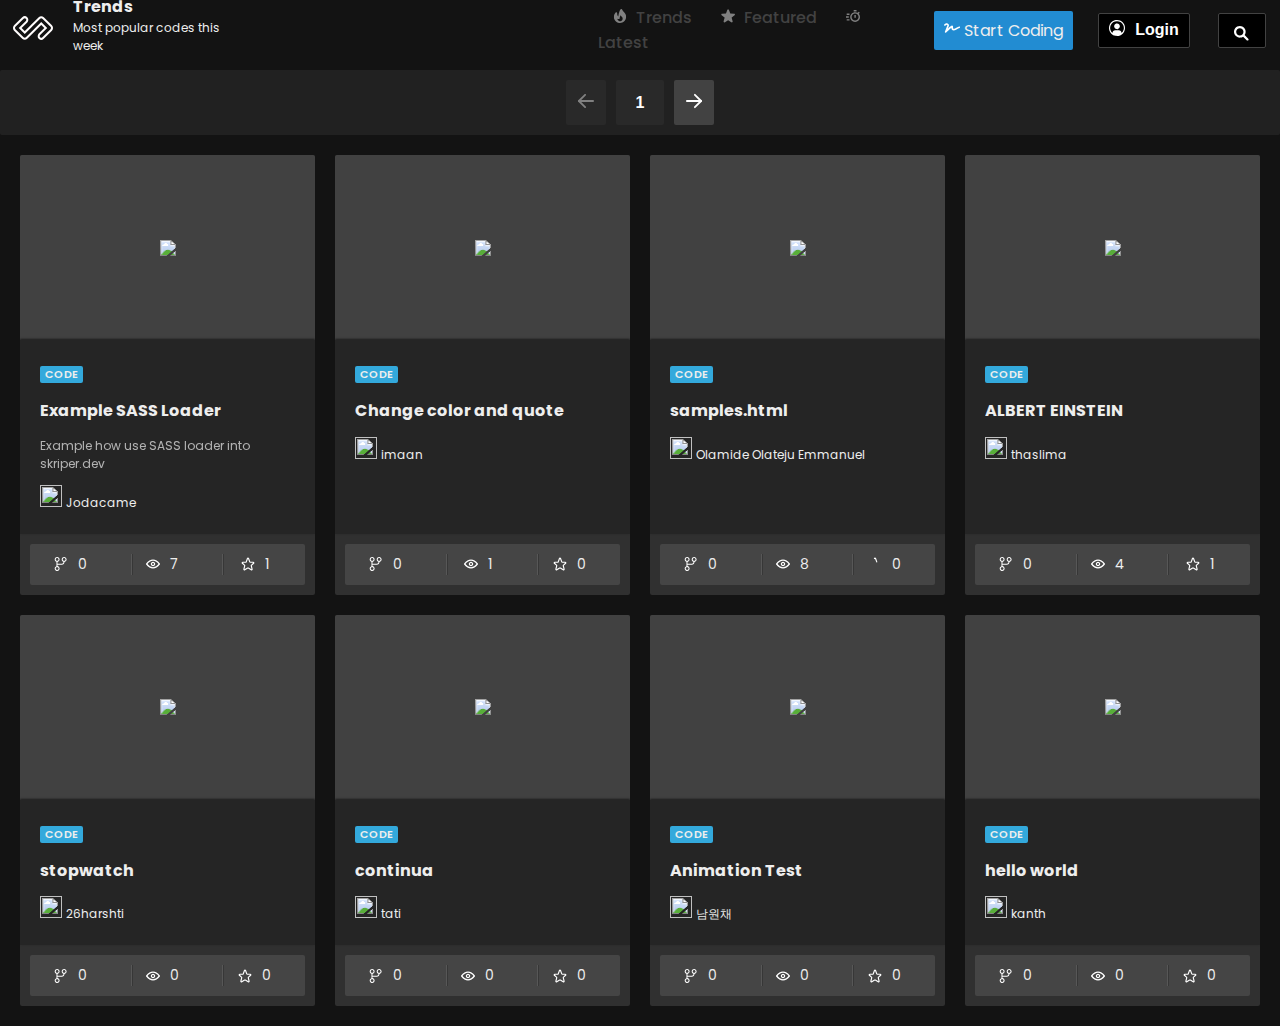
==== commit 3a53be1b: "Merge pull request #3 from Haleemah-Abosede/trend-page" ====
--- a/trends/trends.html
+++ b/trends/trends.html
@@ -466,38 +466,5 @@
   </div>
     </div>
   </div>
-
-  <footer>
-    <div class="skriper">
-        <img src="just-skripper-text.svg" alt="">
-        <div class="socials">
-        <img src="twitter (1).svg" alt="">
-        <img src="youtube (1).svg" alt="">
-        <img src="facebook (1).svg" alt="">
-       </div>
-    </div>
-
-    <div>
-        <p>LINKS OF INTEREST</p>
-        <ul>
-            <li><a href="">FAQ</a></li>
-        </ul>
-        <ul>
-            <li><a href="">Twitter</a></li>
-        </ul>
-        <ul>
-            <li><a href="">Facebook</a></li>
-        </ul>
-        <ul>
-            <li><a href="">Youtube</a></li>
-        </ul>
-    </div>
-
-    <div>
-        <p>Copyright Skriper.dev &copy; 2022</p>
-        <img src="contact-skriper-text (1).svg" alt="contact-skriper-text">
-    </div>
-    </div>
-</footer>
 </body>
 </html>--- a/trends/trends.css
+++ b/trends/trends.css
@@ -311,20 +311,9 @@
     justify-content: center;
     margin-right: 10px;
 }
-footer{
-    background-color: #414141;
-    display: flex;
-    gap: 25%;
-}
-footer li a{
-    text-decoration: none;
-    color: #EEEEEE;
-}
-footer .skriper{
-    display:flex;
-    flex-direction: column;
-    margin-left: 15px;
-}
+
+
+
 
 @media(max-width:375px){
     .navbar .truncate,.ash-colour, .action .s-coding, .action .login{
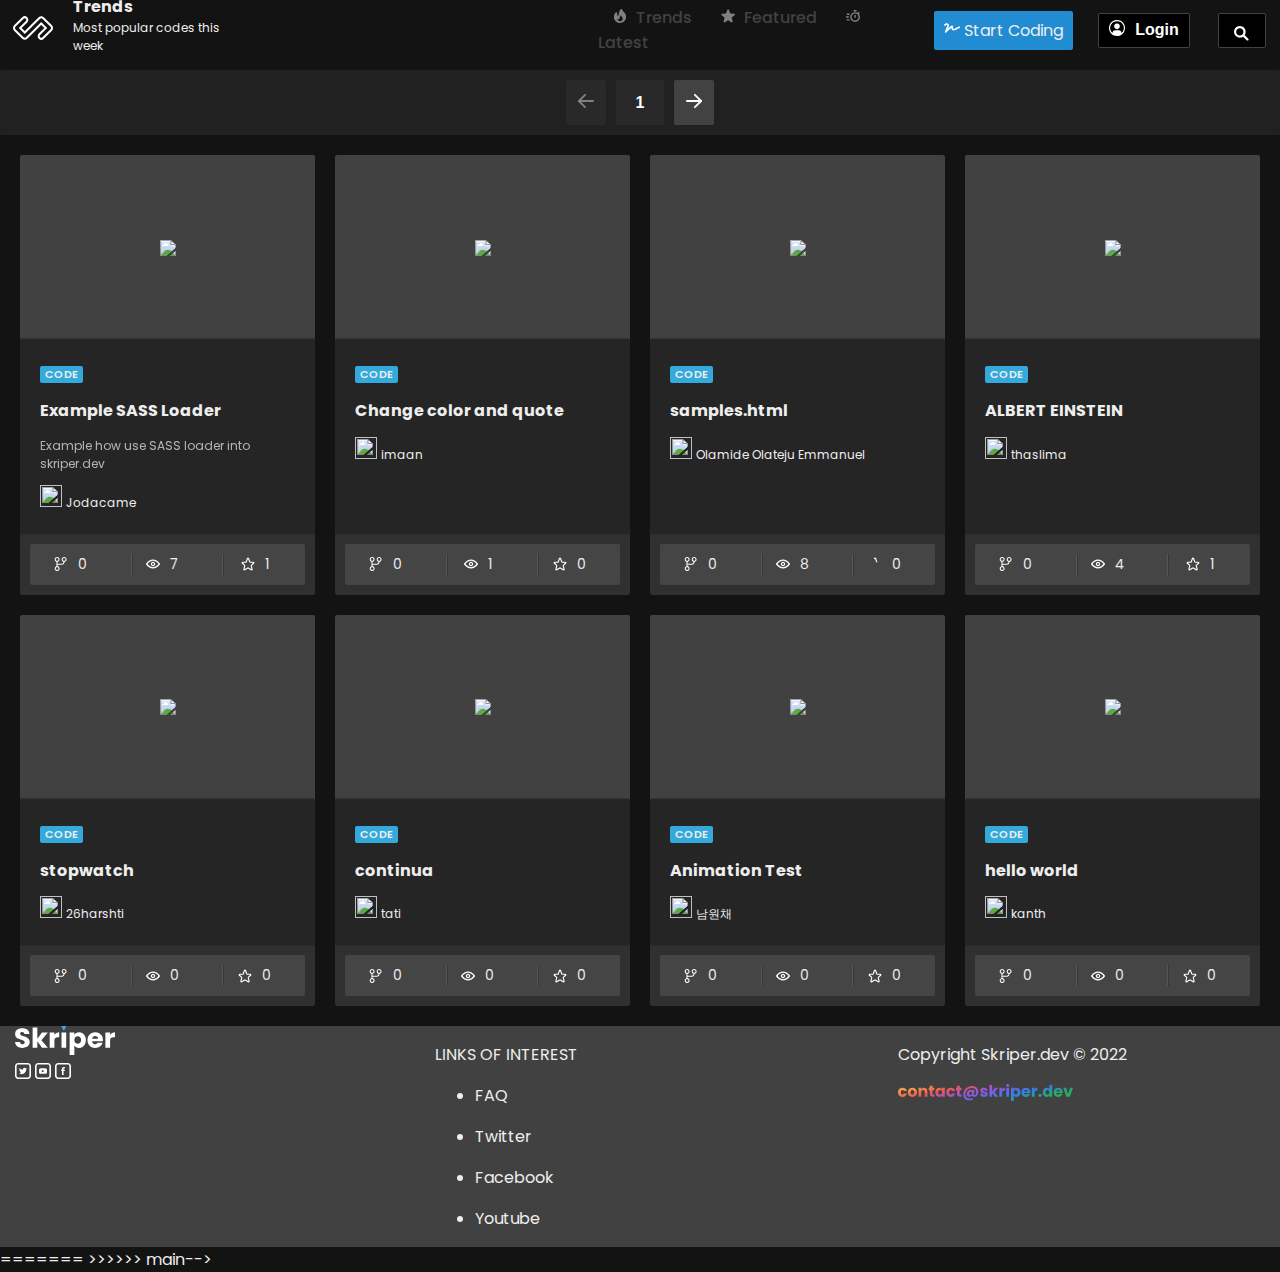
==== commit 3eda15c0: "Merge pull request #4 from Haleemah-Abosede/main" ====
--- a/trends/trends.html
+++ b/trends/trends.html
@@ -466,5 +466,41 @@
   </div>
     </div>
   </div>
+<!--<<<<<<< main-->
+
+  <footer>
+    <div class="skriper">
+        <img src="just-skripper-text.svg" alt="">
+        <div class="socials">
+        <img src="twitter (1).svg" alt="">
+        <img src="youtube (1).svg" alt="">
+        <img src="facebook (1).svg" alt="">
+       </div>
+    </div>
+
+    <div>
+        <p>LINKS OF INTEREST</p>
+        <ul>
+            <li><a href="">FAQ</a></li>
+        </ul>
+        <ul>
+            <li><a href="">Twitter</a></li>
+        </ul>
+        <ul>
+            <li><a href="">Facebook</a></li>
+        </ul>
+        <ul>
+            <li><a href="">Youtube</a></li>
+        </ul>
+    </div>
+
+    <div>
+        <p>Copyright Skriper.dev &copy; 2022</p>
+        <img src="contact-skriper-text (1).svg" alt="contact-skriper-text">
+    </div>
+    </div>
+</footer>
+=======
+<!-->>>>>>> main-->
 </body>
 </html>--- a/trends/trends.css
+++ b/trends/trends.css
@@ -311,9 +311,26 @@
     justify-content: center;
     margin-right: 10px;
 }
-
-
-
+ /*<<<<<<< main*/ 
+footer{
+    background-color: #414141;
+    display: flex;
+    gap: 25%;
+}
+footer li a{
+    text-decoration: none;
+    color: #EEEEEE;
+}
+footer .skriper{
+    display:flex;
+    flex-direction: column;
+    margin-left: 15px;
+}
+ /*=======*/ 
+
+
+
+ /*>>>>>>> main*/ 
 
 @media(max-width:375px){
     .navbar .truncate,.ash-colour, .action .s-coding, .action .login{
